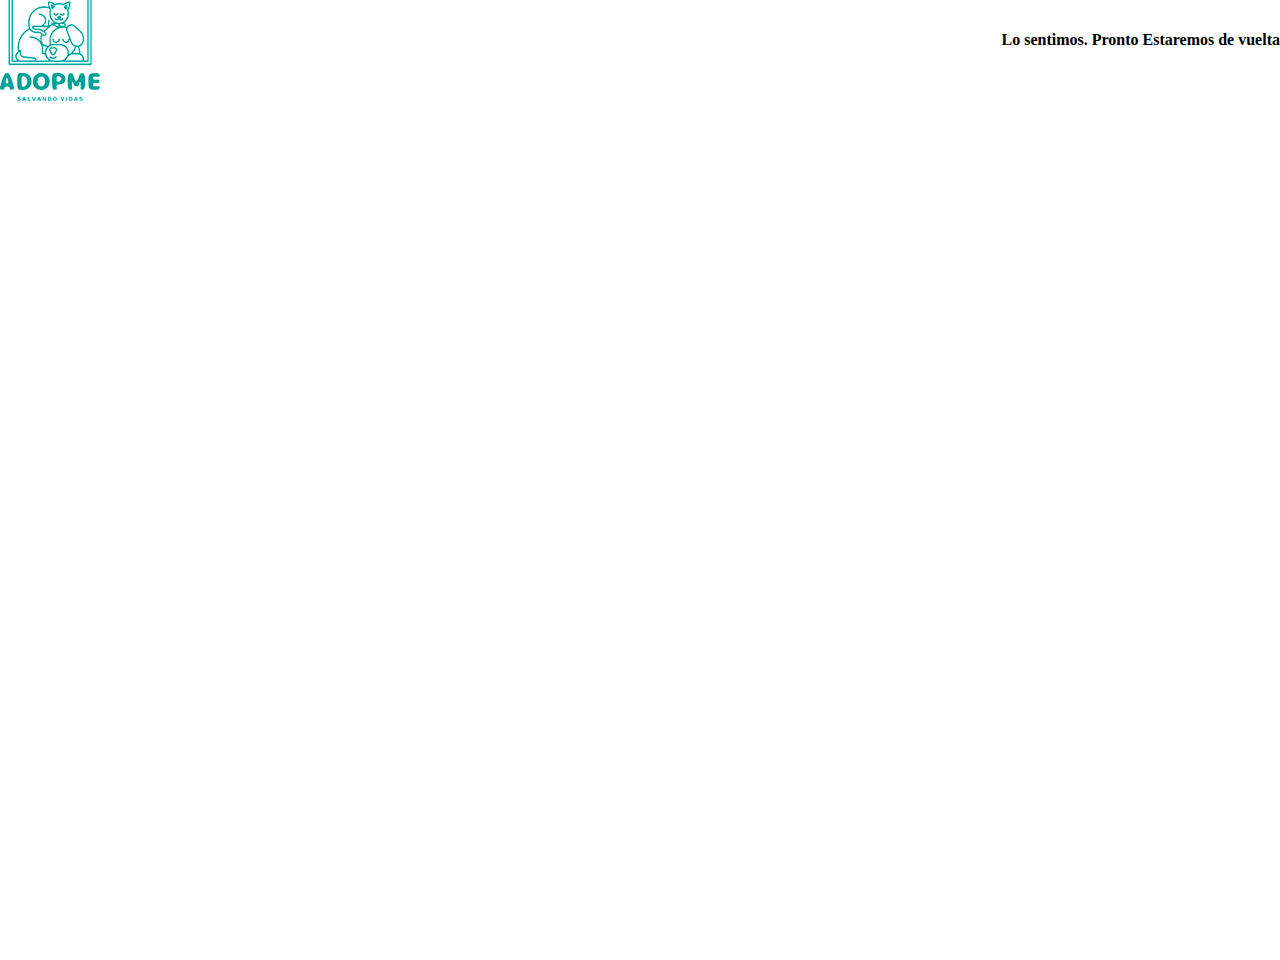
==== docs/pets.html @ 29772c21 "Update pets.html" ====
<!DOCTYPE html>
<html lang="es">

<head>
    <meta charset="utf-8" />
    <meta name="viewport" content="width=device-width, initial-scale=1" />
    <title>Mascotas</title>
    <link rel="shortcut icon" href="icon.ico" type="image/x-icon">
    <link href="https://cdn.jsdelivr.net/npm/bootstrap@5.3.2/dist/css/bootstrap.min.css" rel="stylesheet"
        integrity="sha384-T3c6CoIi6uLrA9TneNEoa7RxnatzjcDSCmG1MXxSR1GAsXEV/Dwwykc2MPK8M2HN" crossorigin="anonymous" />
    <link rel="stylesheet" href="https://cdn.jsdelivr.net/npm/bootstrap-icons@1.11.1/font/bootstrap-icons.css">
    <link rel="stylesheet" href="style.css">
</head>

<body>
<nav class="nav">
    <a href="index.html">
        <div class="logo">
            <img src="logo.png" alt="Logo">
        </div>
    </a>
    <h4 class="title">Lo sentimos. Pronto Estaremos de vuelta</h4>
    <!-- <div class="menu">
        <ul class="main-menu">
            <li><a class="btn-main" href="sign_in.html">Iniciar Sesion</a> </li>
            <li><a class="btn-sec" href="sign_up.html">Registrarse</a> </li>
        </ul>
    </div> -->
</nav>


<section class="sec-home">
    <section class="img-back-co">
    </section>
</section>


    
    <script src="https://cdn.jsdelivr.net/npm/bootstrap@5.3.2/dist/js/bootstrap.bundle.min.js"
        integrity="sha384-C6RzsynM9kWDrMNeT87bh95OGNyZPhcTNXj1NW7RuBCsyN/o0jlpcV8Qyq46cDfL"
        crossorigin="anonymous"></script>

        

</body>

</html>
---- docs/style.css ----
.btn-main, .btn-main-s {
  padding: 0.5rem 1rem;
  border-radius: 0.25rem;
  background-color: #00A29B;
  color: white;
  border: none;
  border: solid 1px #00A29B;
}
.btn-main:hover, .btn-main-s:hover {
  background-color: white;
  color: #00A29B;
}
.btn-main-s {
  font-size: 0.75rem;
  padding: 0.1rem 1rem;
}

.btn-sec, .btn-sec-s {
  padding: 0.5rem 1rem;
  border-radius: 0.25rem;
  color: black;
  background-color: transparent;
  border: none;
}
.btn-sec:hover, .btn-sec-s:hover {
  color: #888;
}
.btn-sec-s {
  font-size: 0.75rem;
  padding: 0.1rem 1rem;
}

.main-menu li {
  list-style: none;
  display: inline;
}
.main-menu li a {
  text-decoration: none;
}

.icon-sm i {
  font-size: 0.75rem;
  padding: 0.25rem;
  border-radius: 50%;
  color: #00A29B;
  -webkit-box-shadow: 0 0 10px rgba(0, 0, 0, 0.2588235294);
          box-shadow: 0 0 10px rgba(0, 0, 0, 0.2588235294);
}

.feature {
  display: -webkit-box;
  display: -ms-flexbox;
  display: flex;
  -webkit-box-orient: vertical;
  -webkit-box-direction: normal;
      -ms-flex-direction: column;
          flex-direction: column;
}
.feature .icon {
  color: #00A29B;
  font-size: 2rem;
}
.feature .description .title {
  float: left;
  width: 100%;
  height: 0px;
  padding-top: 10rem;
  font-size: 1rem;
  color: #00A29B;
}

.login {
  color: #00A29B;
  display: -webkit-box;
  display: -ms-flexbox;
  display: flex;
  -webkit-box-pack: center;
      -ms-flex-pack: center;
          justify-content: center;
  margin-bottom: 5rem;
  padding-top: 5rem;
}

.registrer {
  color: #00A29B;
  display: -webkit-box;
  display: -ms-flexbox;
  display: flex;
  -webkit-box-pack: center;
      -ms-flex-pack: center;
          justify-content: center;
  margin-bottom: 5rem;
  padding-top: 5rem;
}

body {
  padding: 0;
  margin: 0;
}

.nav {
  display: -webkit-box;
  display: -ms-flexbox;
  display: flex;
  -webkit-box-align: center;
      -ms-flex-align: center;
          align-items: center;
  -webkit-box-pack: justify;
      -ms-flex-pack: justify;
          justify-content: space-between;
  width: 100%;
  height: 5rem;
  border-bottom: none;
}

logo img {
  width: 100px;
  height: 100px;
  float: left;
}

.login-page {
  display: -webkit-box;
  display: -ms-flexbox;
  display: flex;
  -webkit-box-align: center;
      -ms-flex-align: center;
          align-items: center;
  -webkit-box-pack: center;
      -ms-flex-pack: center;
          justify-content: center;
  width: 100%;
  height: 15rem;
}

.img-back {
  display: -webkit-box;
  display: -ms-flexbox;
  display: flex;
  overflow: hidden;
  width: auto;
  height: 90vh;
  opacity: 0.5;
  background-position: center;
  background-attachment: fixed;
  background-size: cover;
  background-image: url(https://raw.githubusercontent.com/felipegustinr/Adopme/main/docs/background.png);
}

.img-back-co {
  display: -webkit-box;
  display: -ms-flexbox;
  display: flex;
  overflow: hidden;
  padding-top: 55rem;
  width: auto;
  background-repeat: no-repeat;
  background-position: center;
  background-image: url(https://raw.githubusercontent.com/felipegustinr/Adopme/main/docs/Construction_page.png);
}
/*# sourceMappingURL=style.css.map */
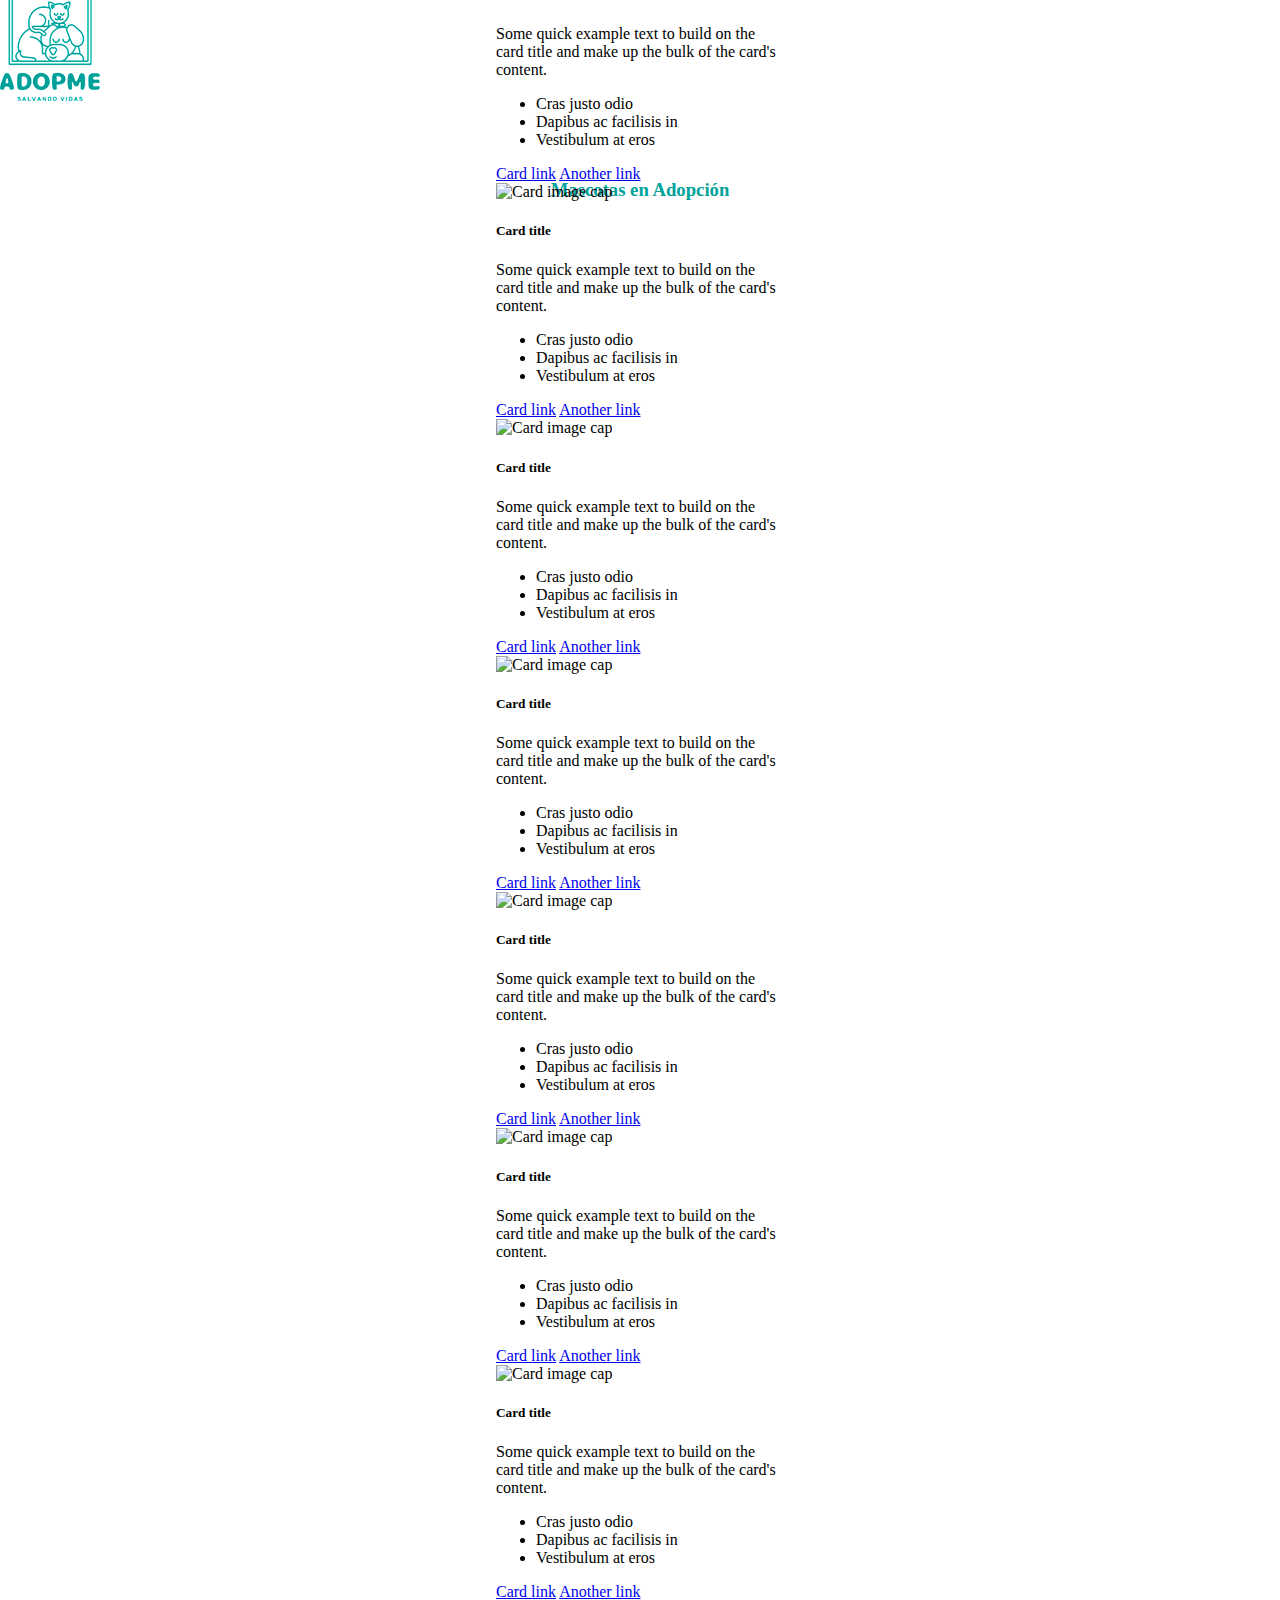
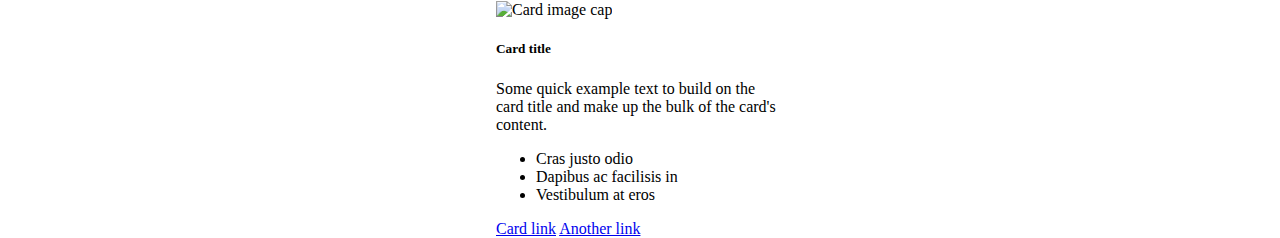
==== commit 16183c10: "Update pets.html" ====
--- a/docs/pets.html
+++ b/docs/pets.html
@@ -13,35 +13,273 @@
 </head>
 
 <body>
-<nav class="nav">
-    <a href="index.html">
-        <div class="logo">
-            <img src="logo.png" alt="Logo">
-        </div>
-    </a>
-    <h4 class="title">Lo sentimos. Pronto Estaremos de vuelta</h4>
-    <!-- <div class="menu">
-        <ul class="main-menu">
-            <li><a class="btn-main" href="sign_in.html">Iniciar Sesion</a> </li>
-            <li><a class="btn-sec" href="sign_up.html">Registrarse</a> </li>
-        </ul>
-    </div> -->
-</nav>
-
-
-<section class="sec-home">
-    <section class="img-back-co">
+    <nav class="nav">
+        <a href="index.html">
+            <div class="logo">
+                <img src="logo.png" alt="Logo">
+            </div>
+        </a>
+    </nav>
+
+    </nav>
+    </nav>
+    <section class="login">
+        <h3>Mascotas en Adopción</h3>
     </section>
-</section>
-
-
-    
+    <section class="login-page">
+        <section class="pets">
+            <div class="container">
+                <div class="row">
+                    <div class="col-sm">
+                        <div class="card" style="width: 18rem;">
+                            <img class="card-img-top" src="https://upload.wikimedia.org/wikipedia/commons/8/8c/Poligraf_Poligrafovich.JPG" alt="Card image cap">
+                            <div class="card-body">
+                                <h5 class="card-title">Card title</h5>
+                                <p class="card-text">Some quick example text to build on the card title and make up the
+                                    bulk of the card's content.</p>
+                            </div>
+                            <ul class="list-group list-group-flush">
+                                <li class="list-group-item">Cras justo odio</li>
+                                <li class="list-group-item">Dapibus ac facilisis in</li>
+                                <li class="list-group-item">Vestibulum at eros</li>
+                            </ul>
+                            <div class="card-body">
+                                <a href="#" class="card-link">Card link</a>
+                                <a href="#" class="card-link">Another link</a>
+                            </div>
+                        </div>
+                    </div>
+                    <div class="col-sm">
+                        <div class="card" style="width: 18rem;">
+                            <img class="card-img-top" src="https://hips.hearstapps.com/hmg-prod/images/gettyimages-695480884-64f8446a4e85d.jpg" alt="Card image cap">
+                            <div class="card-body">
+                                <h5 class="card-title">Card title</h5>
+                                <p class="card-text">Some quick example text to build on the card title and make up the
+                                    bulk of the card's content.</p>
+                            </div>
+                            <ul class="list-group list-group-flush">
+                                <li class="list-group-item">Cras justo odio</li>
+                                <li class="list-group-item">Dapibus ac facilisis in</li>
+                                <li class="list-group-item">Vestibulum at eros</li>
+                            </ul>
+                            <div class="card-body">
+                                <a href="#" class="card-link">Card link</a>
+                                <a href="#" class="card-link">Another link</a>
+                            </div>
+                        </div>
+                    </div>
+                    <div class="col-sm">
+                        <div class="card" style="width: 18rem;">
+                            <img class="card-img-top" src="https://hips.hearstapps.com/hmg-prod/images/gettyimages-695480884-64f8446a4e85d.jpg" alt="Card image cap">
+                            <div class="card-body">
+                                <h5 class="card-title">Card title</h5>
+                                <p class="card-text">Some quick example text to build on the card title and make up the
+                                    bulk of the card's content.</p>
+                            </div>
+                            <ul class="list-group list-group-flush">
+                                <li class="list-group-item">Cras justo odio</li>
+                                <li class="list-group-item">Dapibus ac facilisis in</li>
+                                <li class="list-group-item">Vestibulum at eros</li>
+                            </ul>
+                            <div class="card-body">
+                                <a href="#" class="card-link">Card link</a>
+                                <a href="#" class="card-link">Another link</a>
+                            </div>
+                        </div>
+                    </div>
+                </div>
+            </div>
+            <div class="container">
+                <div class="row">
+                    <div class="col-sm">
+                        <div class="card" style="width: 18rem;">
+                            <img class="card-img-top" src="https://hips.hearstapps.com/hmg-prod/images/gettyimages-695480884-64f8446a4e85d.jpg" alt="Card image cap">
+                            <div class="card-body">
+                                <h5 class="card-title">Card title</h5>
+                                <p class="card-text">Some quick example text to build on the card title and make up the
+                                    bulk of the card's content.</p>
+                            </div>
+                            <ul class="list-group list-group-flush">
+                                <li class="list-group-item">Cras justo odio</li>
+                                <li class="list-group-item">Dapibus ac facilisis in</li>
+                                <li class="list-group-item">Vestibulum at eros</li>
+                            </ul>
+                            <div class="card-body">
+                                <a href="#" class="card-link">Card link</a>
+                                <a href="#" class="card-link">Another link</a>
+                            </div>
+                        </div>
+                    </div>
+                    <div class="col-sm">
+                        <div class="card" style="width: 18rem;">
+                            <img class="card-img-top" src="https://hips.hearstapps.com/hmg-prod/images/gettyimages-695480884-64f8446a4e85d.jpg" alt="Card image cap">
+                            <div class="card-body">
+                                <h5 class="card-title">Card title</h5>
+                                <p class="card-text">Some quick example text to build on the card title and make up the
+                                    bulk of the card's content.</p>
+                            </div>
+                            <ul class="list-group list-group-flush">
+                                <li class="list-group-item">Cras justo odio</li>
+                                <li class="list-group-item">Dapibus ac facilisis in</li>
+                                <li class="list-group-item">Vestibulum at eros</li>
+                            </ul>
+                            <div class="card-body">
+                                <a href="#" class="card-link">Card link</a>
+                                <a href="#" class="card-link">Another link</a>
+                            </div>
+                        </div>
+                    </div>
+                    <div class="col-sm">
+                        <div class="card" style="width: 18rem;">
+                            <img class="card-img-top" src="https://hips.hearstapps.com/hmg-prod/images/gettyimages-695480884-64f8446a4e85d.jpg" alt="Card image cap">
+                            <div class="card-body">
+                                <h5 class="card-title">Card title</h5>
+                                <p class="card-text">Some quick example text to build on the card title and make up the
+                                    bulk of the card's content.</p>
+                            </div>
+                            <ul class="list-group list-group-flush">
+                                <li class="list-group-item">Cras justo odio</li>
+                                <li class="list-group-item">Dapibus ac facilisis in</li>
+                                <li class="list-group-item">Vestibulum at eros</li>
+                            </ul>
+                            <div class="card-body">
+                                <a href="#" class="card-link">Card link</a>
+                                <a href="#" class="card-link">Another link</a>
+                            </div>
+                        </div>
+                    </div>
+                </div>
+            </div>
+            <div class="container">
+                <div class="row">
+                    <div class="col-sm">
+                        <div class="card" style="width: 18rem;">
+                            <img class="card-img-top" src="https://hips.hearstapps.com/hmg-prod/images/gettyimages-695480884-64f8446a4e85d.jpg" alt="Card image cap">
+                            <div class="card-body">
+                                <h5 class="card-title">Card title</h5>
+                                <p class="card-text">Some quick example text to build on the card title and make up the
+                                    bulk of the card's content.</p>
+                            </div>
+                            <ul class="list-group list-group-flush">
+                                <li class="list-group-item">Cras justo odio</li>
+                                <li class="list-group-item">Dapibus ac facilisis in</li>
+                                <li class="list-group-item">Vestibulum at eros</li>
+                            </ul>
+                            <div class="card-body">
+                                <a href="#" class="card-link">Card link</a>
+                                <a href="#" class="card-link">Another link</a>
+                            </div>
+                        </div>
+                    </div>
+                    <div class="col-sm">
+                        <div class="card" style="width: 18rem;">
+                            <img class="card-img-top" src="https://hips.hearstapps.com/hmg-prod/images/gettyimages-695480884-64f8446a4e85d.jpg" alt="Card image cap">
+                            <div class="card-body">
+                                <h5 class="card-title">Card title</h5>
+                                <p class="card-text">Some quick example text to build on the card title and make up the
+                                    bulk of the card's content.</p>
+                            </div>
+                            <ul class="list-group list-group-flush">
+                                <li class="list-group-item">Cras justo odio</li>
+                                <li class="list-group-item">Dapibus ac facilisis in</li>
+                                <li class="list-group-item">Vestibulum at eros</li>
+                            </ul>
+                            <div class="card-body">
+                                <a href="#" class="card-link">Card link</a>
+                                <a href="#" class="card-link">Another link</a>
+                            </div>
+                        </div>
+                    </div>
+                    <div class="col-sm">
+                        <div class="card" style="width: 18rem;">
+                            <img class="card-img-top" src="https://hips.hearstapps.com/hmg-prod/images/gettyimages-695480884-64f8446a4e85d.jpg" alt="Card image cap">
+                            <div class="card-body">
+                                <h5 class="card-title">Card title</h5>
+                                <p class="card-text">Some quick example text to build on the card title and make up the
+                                    bulk of the card's content.</p>
+                            </div>
+                            <ul class="list-group list-group-flush">
+                                <li class="list-group-item">Cras justo odio</li>
+                                <li class="list-group-item">Dapibus ac facilisis in</li>
+                                <li class="list-group-item">Vestibulum at eros</li>
+                            </ul>
+                            <div class="card-body">
+                                <a href="#" class="card-link">Card link</a>
+                                <a href="#" class="card-link">Another link</a>
+                            </div>
+                        </div>
+                    </div>
+                </div>
+            </div>
+            <div class="container">
+                <div class="row">
+                    <div class="col-sm">
+                        <div class="card" style="width: 18rem;">
+                            <img class="card-img-top" src="https://hips.hearstapps.com/hmg-prod/images/gettyimages-695480884-64f8446a4e85d.jpg" alt="Card image cap">
+                            <div class="card-body">
+                                <h5 class="card-title">Card title</h5>
+                                <p class="card-text">Some quick example text to build on the card title and make up the
+                                    bulk of the card's content.</p>
+                            </div>
+                            <ul class="list-group list-group-flush">
+                                <li class="list-group-item">Cras justo odio</li>
+                                <li class="list-group-item">Dapibus ac facilisis in</li>
+                                <li class="list-group-item">Vestibulum at eros</li>
+                            </ul>
+                            <div class="card-body">
+                                <a href="#" class="card-link">Card link</a>
+                                <a href="#" class="card-link">Another link</a>
+                            </div>
+                        </div>
+                    </div>
+                    <div class="col-sm">
+                        <div class="card" style="width: 18rem;">
+                            <img class="card-img-top" src="https://hips.hearstapps.com/hmg-prod/images/gettyimages-695480884-64f8446a4e85d.jpg" alt="Card image cap">
+                            <div class="card-body">
+                                <h5 class="card-title">Card title</h5>
+                                <p class="card-text">Some quick example text to build on the card title and make up the
+                                    bulk of the card's content.</p>
+                            </div>
+                            <ul class="list-group list-group-flush">
+                                <li class="list-group-item">Cras justo odio</li>
+                                <li class="list-group-item">Dapibus ac facilisis in</li>
+                                <li class="list-group-item">Vestibulum at eros</li>
+                            </ul>
+                            <div class="card-body">
+                                <a href="#" class="card-link">Card link</a>
+                                <a href="#" class="card-link">Another link</a>
+                            </div>
+                        </div>
+                    </div>
+                    <div class="col-sm">
+                        <div class="card" style="width: 18rem;">
+                            <img class="card-img-top" src="https://hips.hearstapps.com/hmg-prod/images/gettyimages-695480884-64f8446a4e85d.jpg" alt="Card image cap">
+                            <div class="card-body">
+                                <h5 class="card-title">Card title</h5>
+                                <p class="card-text">Some quick example text to build on the card title and make up the
+                                    bulk of the card's content.</p>
+                            </div>
+                            <ul class="list-group list-group-flush">
+                                <li class="list-group-item">Cras justo odio</li>
+                                <li class="list-group-item">Dapibus ac facilisis in</li>
+                                <li class="list-group-item">Vestibulum at eros</li>
+                            </ul>
+                            <div class="card-body">
+                                <a href="#" class="card-link">Card link</a>
+                                <a href="#" class="card-link">Another link</a>
+                            </div>
+                        </div>
+                    </div>
+                </div>
+            </div>
+        </section>
+
+    </section>
+
     <script src="https://cdn.jsdelivr.net/npm/bootstrap@5.3.2/dist/js/bootstrap.bundle.min.js"
         integrity="sha384-C6RzsynM9kWDrMNeT87bh95OGNyZPhcTNXj1NW7RuBCsyN/o0jlpcV8Qyq46cDfL"
         crossorigin="anonymous"></script>
 
-        
-
 </body>
 
 </html>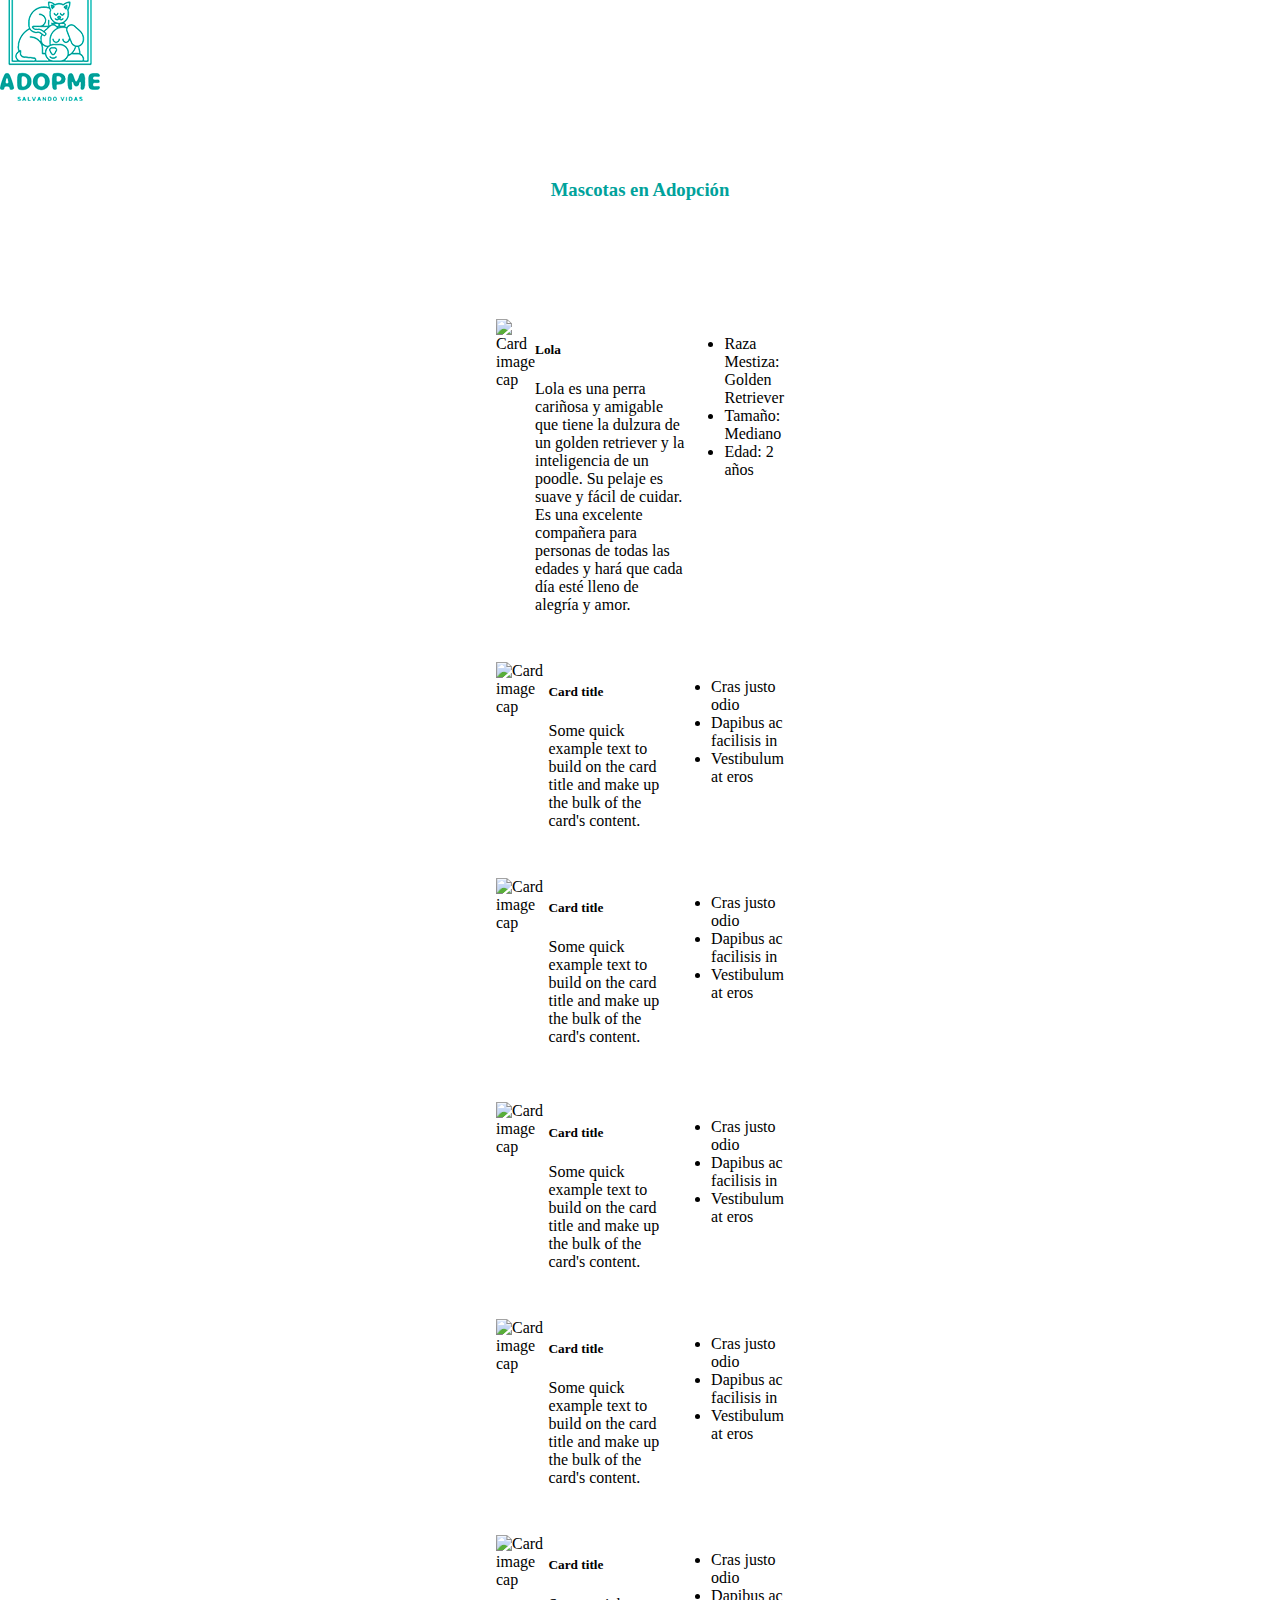
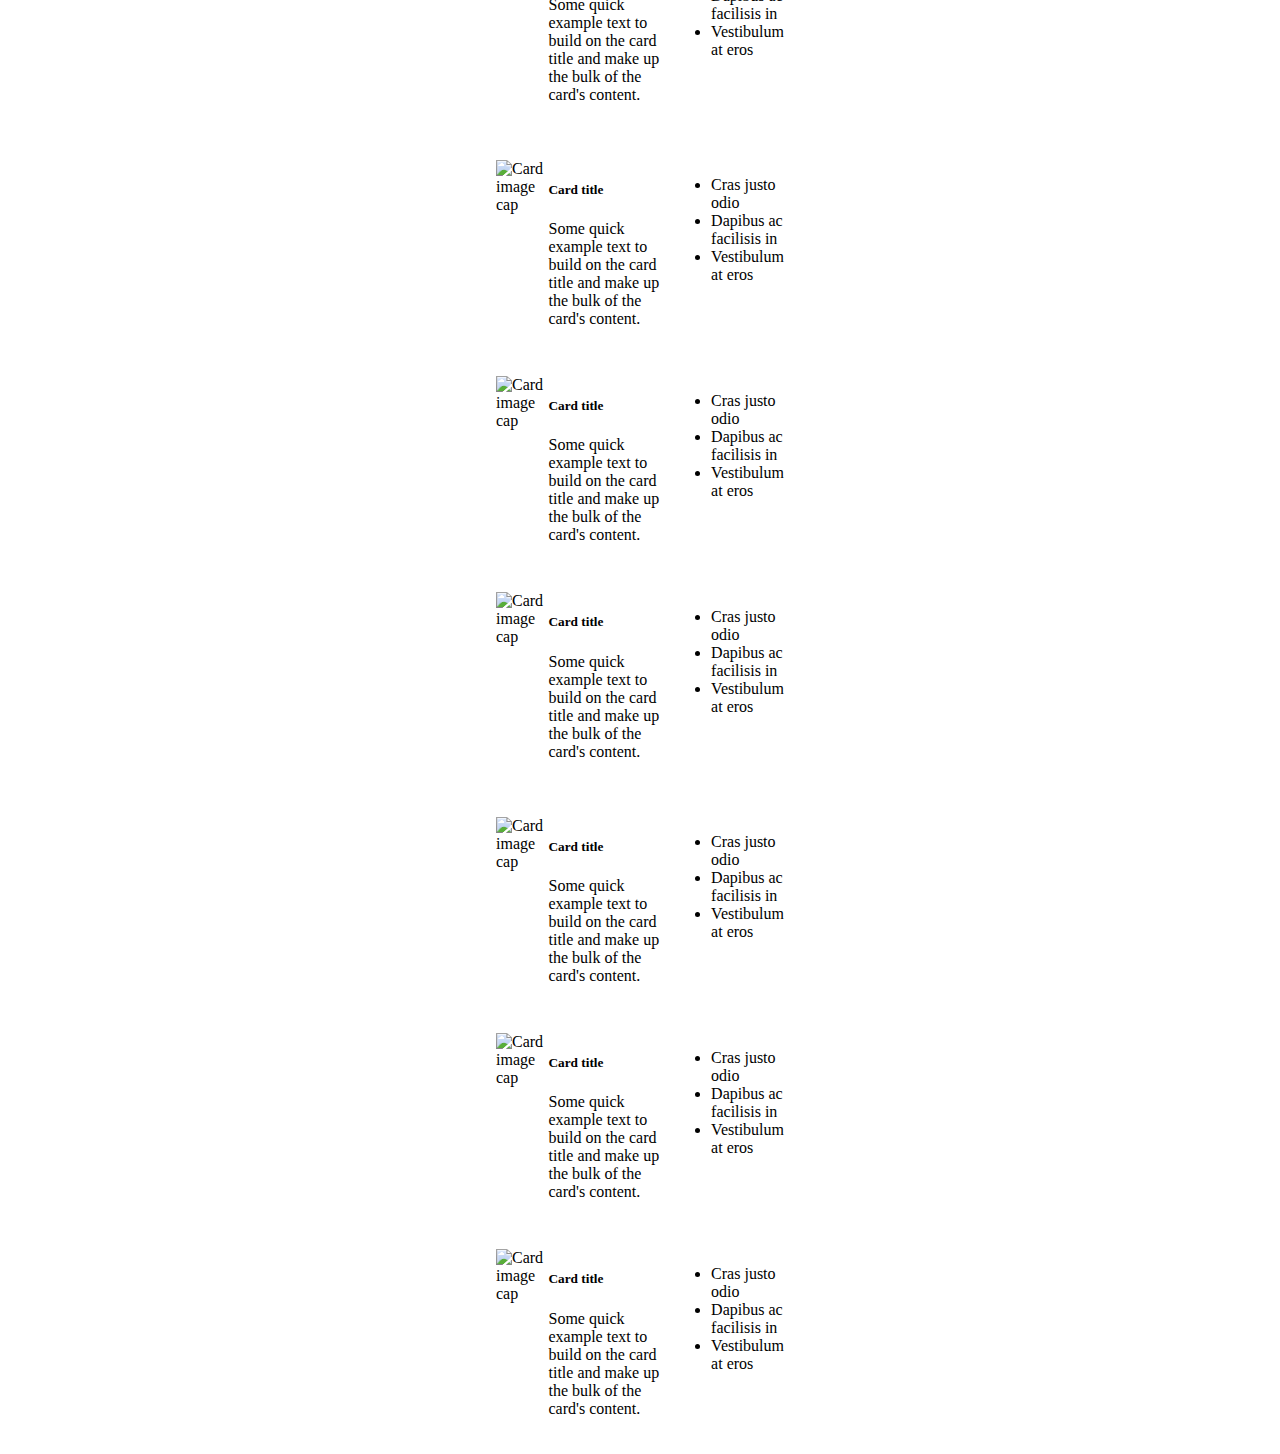
==== commit 4e5eed61: "Update pets.html" ====
--- a/docs/pets.html
+++ b/docs/pets.html
@@ -34,240 +34,191 @@
                         <div class="card" style="width: 18rem;">
                             <img class="card-img-top" src="https://upload.wikimedia.org/wikipedia/commons/8/8c/Poligraf_Poligrafovich.JPG" alt="Card image cap">
                             <div class="card-body">
-                                <h5 class="card-title">Card title</h5>
-                                <p class="card-text">Some quick example text to build on the card title and make up the
-                                    bulk of the card's content.</p>
-                            </div>
-                            <ul class="list-group list-group-flush">
-                                <li class="list-group-item">Cras justo odio</li>
-                                <li class="list-group-item">Dapibus ac facilisis in</li>
-                                <li class="list-group-item">Vestibulum at eros</li>
-                            </ul>
-                            <div class="card-body">
-                                <a href="#" class="card-link">Card link</a>
-                                <a href="#" class="card-link">Another link</a>
-                            </div>
-                        </div>
-                    </div>
-                    <div class="col-sm">
-                        <div class="card" style="width: 18rem;">
-                            <img class="card-img-top" src="https://hips.hearstapps.com/hmg-prod/images/gettyimages-695480884-64f8446a4e85d.jpg" alt="Card image cap">
-                            <div class="card-body">
-                                <h5 class="card-title">Card title</h5>
-                                <p class="card-text">Some quick example text to build on the card title and make up the
-                                    bulk of the card's content.</p>
-                            </div>
-                            <ul class="list-group list-group-flush">
-                                <li class="list-group-item">Cras justo odio</li>
-                                <li class="list-group-item">Dapibus ac facilisis in</li>
-                                <li class="list-group-item">Vestibulum at eros</li>
-                            </ul>
-                            <div class="card-body">
-                                <a href="#" class="card-link">Card link</a>
-                                <a href="#" class="card-link">Another link</a>
-                            </div>
-                        </div>
-                    </div>
-                    <div class="col-sm">
-                        <div class="card" style="width: 18rem;">
-                            <img class="card-img-top" src="https://hips.hearstapps.com/hmg-prod/images/gettyimages-695480884-64f8446a4e85d.jpg" alt="Card image cap">
-                            <div class="card-body">
-                                <h5 class="card-title">Card title</h5>
-                                <p class="card-text">Some quick example text to build on the card title and make up the
-                                    bulk of the card's content.</p>
-                            </div>
-                            <ul class="list-group list-group-flush">
-                                <li class="list-group-item">Cras justo odio</li>
-                                <li class="list-group-item">Dapibus ac facilisis in</li>
-                                <li class="list-group-item">Vestibulum at eros</li>
-                            </ul>
-                            <div class="card-body">
-                                <a href="#" class="card-link">Card link</a>
-                                <a href="#" class="card-link">Another link</a>
-                            </div>
-                        </div>
-                    </div>
-                </div>
-            </div>
-            <div class="container">
-                <div class="row">
-                    <div class="col-sm">
-                        <div class="card" style="width: 18rem;">
-                            <img class="card-img-top" src="https://hips.hearstapps.com/hmg-prod/images/gettyimages-695480884-64f8446a4e85d.jpg" alt="Card image cap">
-                            <div class="card-body">
-                                <h5 class="card-title">Card title</h5>
-                                <p class="card-text">Some quick example text to build on the card title and make up the
-                                    bulk of the card's content.</p>
-                            </div>
-                            <ul class="list-group list-group-flush">
-                                <li class="list-group-item">Cras justo odio</li>
-                                <li class="list-group-item">Dapibus ac facilisis in</li>
-                                <li class="list-group-item">Vestibulum at eros</li>
-                            </ul>
-                            <div class="card-body">
-                                <a href="#" class="card-link">Card link</a>
-                                <a href="#" class="card-link">Another link</a>
-                            </div>
-                        </div>
-                    </div>
-                    <div class="col-sm">
-                        <div class="card" style="width: 18rem;">
-                            <img class="card-img-top" src="https://hips.hearstapps.com/hmg-prod/images/gettyimages-695480884-64f8446a4e85d.jpg" alt="Card image cap">
-                            <div class="card-body">
-                                <h5 class="card-title">Card title</h5>
-                                <p class="card-text">Some quick example text to build on the card title and make up the
-                                    bulk of the card's content.</p>
-                            </div>
-                            <ul class="list-group list-group-flush">
-                                <li class="list-group-item">Cras justo odio</li>
-                                <li class="list-group-item">Dapibus ac facilisis in</li>
-                                <li class="list-group-item">Vestibulum at eros</li>
-                            </ul>
-                            <div class="card-body">
-                                <a href="#" class="card-link">Card link</a>
-                                <a href="#" class="card-link">Another link</a>
-                            </div>
-                        </div>
-                    </div>
-                    <div class="col-sm">
-                        <div class="card" style="width: 18rem;">
-                            <img class="card-img-top" src="https://hips.hearstapps.com/hmg-prod/images/gettyimages-695480884-64f8446a4e85d.jpg" alt="Card image cap">
-                            <div class="card-body">
-                                <h5 class="card-title">Card title</h5>
-                                <p class="card-text">Some quick example text to build on the card title and make up the
-                                    bulk of the card's content.</p>
-                            </div>
-                            <ul class="list-group list-group-flush">
-                                <li class="list-group-item">Cras justo odio</li>
-                                <li class="list-group-item">Dapibus ac facilisis in</li>
-                                <li class="list-group-item">Vestibulum at eros</li>
-                            </ul>
-                            <div class="card-body">
-                                <a href="#" class="card-link">Card link</a>
-                                <a href="#" class="card-link">Another link</a>
-                            </div>
-                        </div>
-                    </div>
-                </div>
-            </div>
-            <div class="container">
-                <div class="row">
-                    <div class="col-sm">
-                        <div class="card" style="width: 18rem;">
-                            <img class="card-img-top" src="https://hips.hearstapps.com/hmg-prod/images/gettyimages-695480884-64f8446a4e85d.jpg" alt="Card image cap">
-                            <div class="card-body">
-                                <h5 class="card-title">Card title</h5>
-                                <p class="card-text">Some quick example text to build on the card title and make up the
-                                    bulk of the card's content.</p>
-                            </div>
-                            <ul class="list-group list-group-flush">
-                                <li class="list-group-item">Cras justo odio</li>
-                                <li class="list-group-item">Dapibus ac facilisis in</li>
-                                <li class="list-group-item">Vestibulum at eros</li>
-                            </ul>
-                            <div class="card-body">
-                                <a href="#" class="card-link">Card link</a>
-                                <a href="#" class="card-link">Another link</a>
-                            </div>
-                        </div>
-                    </div>
-                    <div class="col-sm">
-                        <div class="card" style="width: 18rem;">
-                            <img class="card-img-top" src="https://hips.hearstapps.com/hmg-prod/images/gettyimages-695480884-64f8446a4e85d.jpg" alt="Card image cap">
-                            <div class="card-body">
-                                <h5 class="card-title">Card title</h5>
-                                <p class="card-text">Some quick example text to build on the card title and make up the
-                                    bulk of the card's content.</p>
-                            </div>
-                            <ul class="list-group list-group-flush">
-                                <li class="list-group-item">Cras justo odio</li>
-                                <li class="list-group-item">Dapibus ac facilisis in</li>
-                                <li class="list-group-item">Vestibulum at eros</li>
-                            </ul>
-                            <div class="card-body">
-                                <a href="#" class="card-link">Card link</a>
-                                <a href="#" class="card-link">Another link</a>
-                            </div>
-                        </div>
-                    </div>
-                    <div class="col-sm">
-                        <div class="card" style="width: 18rem;">
-                            <img class="card-img-top" src="https://hips.hearstapps.com/hmg-prod/images/gettyimages-695480884-64f8446a4e85d.jpg" alt="Card image cap">
-                            <div class="card-body">
-                                <h5 class="card-title">Card title</h5>
-                                <p class="card-text">Some quick example text to build on the card title and make up the
-                                    bulk of the card's content.</p>
-                            </div>
-                            <ul class="list-group list-group-flush">
-                                <li class="list-group-item">Cras justo odio</li>
-                                <li class="list-group-item">Dapibus ac facilisis in</li>
-                                <li class="list-group-item">Vestibulum at eros</li>
-                            </ul>
-                            <div class="card-body">
-                                <a href="#" class="card-link">Card link</a>
-                                <a href="#" class="card-link">Another link</a>
-                            </div>
-                        </div>
-                    </div>
-                </div>
-            </div>
-            <div class="container">
-                <div class="row">
-                    <div class="col-sm">
-                        <div class="card" style="width: 18rem;">
-                            <img class="card-img-top" src="https://hips.hearstapps.com/hmg-prod/images/gettyimages-695480884-64f8446a4e85d.jpg" alt="Card image cap">
-                            <div class="card-body">
-                                <h5 class="card-title">Card title</h5>
-                                <p class="card-text">Some quick example text to build on the card title and make up the
-                                    bulk of the card's content.</p>
-                            </div>
-                            <ul class="list-group list-group-flush">
-                                <li class="list-group-item">Cras justo odio</li>
-                                <li class="list-group-item">Dapibus ac facilisis in</li>
-                                <li class="list-group-item">Vestibulum at eros</li>
-                            </ul>
-                            <div class="card-body">
-                                <a href="#" class="card-link">Card link</a>
-                                <a href="#" class="card-link">Another link</a>
-                            </div>
-                        </div>
-                    </div>
-                    <div class="col-sm">
-                        <div class="card" style="width: 18rem;">
-                            <img class="card-img-top" src="https://hips.hearstapps.com/hmg-prod/images/gettyimages-695480884-64f8446a4e85d.jpg" alt="Card image cap">
-                            <div class="card-body">
-                                <h5 class="card-title">Card title</h5>
-                                <p class="card-text">Some quick example text to build on the card title and make up the
-                                    bulk of the card's content.</p>
-                            </div>
-                            <ul class="list-group list-group-flush">
-                                <li class="list-group-item">Cras justo odio</li>
-                                <li class="list-group-item">Dapibus ac facilisis in</li>
-                                <li class="list-group-item">Vestibulum at eros</li>
-                            </ul>
-                            <div class="card-body">
-                                <a href="#" class="card-link">Card link</a>
-                                <a href="#" class="card-link">Another link</a>
-                            </div>
-                        </div>
-                    </div>
-                    <div class="col-sm">
-                        <div class="card" style="width: 18rem;">
-                            <img class="card-img-top" src="https://hips.hearstapps.com/hmg-prod/images/gettyimages-695480884-64f8446a4e85d.jpg" alt="Card image cap">
-                            <div class="card-body">
-                                <h5 class="card-title">Card title</h5>
-                                <p class="card-text">Some quick example text to build on the card title and make up the
-                                    bulk of the card's content.</p>
-                            </div>
-                            <ul class="list-group list-group-flush">
-                                <li class="list-group-item">Cras justo odio</li>
-                                <li class="list-group-item">Dapibus ac facilisis in</li>
-                                <li class="list-group-item">Vestibulum at eros</li>
-                            </ul>
-                            <div class="card-body">
-                                <a href="#" class="card-link">Card link</a>
-                                <a href="#" class="card-link">Another link</a>
-                            </div>
+                                <h5 class="card-title">Lola</h5>
+                                <p class="card-text"> Lola es una perra cariñosa y amigable que tiene la dulzura de un golden retriever y la inteligencia de un poodle. Su pelaje es suave y fácil de cuidar. Es una excelente compañera para personas de todas las edades y hará que cada día esté lleno de alegría y amor.</p>
+                            </div>
+                            <ul class="list-group list-group-flush">
+                                <li class="list-group-item"> Raza Mestiza: Golden Retriever</li>
+                                <li class="list-group-item">Tamaño: Mediano</li>
+                                <li class="list-group-item">Edad: 2 años</li>
+                            </ul>
+                        </div>
+                    </div>
+                    <div class="col-sm">
+                        <div class="card" style="width: 18rem;">
+                            <img class="card-img-top" src="https://hips.hearstapps.com/hmg-prod/images/gettyimages-695480884-64f8446a4e85d.jpg" alt="Card image cap">
+                            <div class="card-body">
+                                <h5 class="card-title">Card title</h5>
+                                <p class="card-text">Some quick example text to build on the card title and make up the
+                                    bulk of the card's content.</p>
+                            </div>
+                            <ul class="list-group list-group-flush">
+                                <li class="list-group-item">Cras justo odio</li>
+                                <li class="list-group-item">Dapibus ac facilisis in</li>
+                                <li class="list-group-item">Vestibulum at eros</li>
+                            </ul>
+                        </div>
+                    </div>
+                    <div class="col-sm">
+                        <div class="card" style="width: 18rem;">
+                            <img class="card-img-top" src="https://hips.hearstapps.com/hmg-prod/images/gettyimages-695480884-64f8446a4e85d.jpg" alt="Card image cap">
+                            <div class="card-body">
+                                <h5 class="card-title">Card title</h5>
+                                <p class="card-text">Some quick example text to build on the card title and make up the
+                                    bulk of the card's content.</p>
+                            </div>
+                            <ul class="list-group list-group-flush">
+                                <li class="list-group-item">Cras justo odio</li>
+                                <li class="list-group-item">Dapibus ac facilisis in</li>
+                                <li class="list-group-item">Vestibulum at eros</li>
+                            </ul>
+                        </div>
+                    </div>
+                </div>
+            </div>
+            <div class="container">
+                <div class="row">
+                    <div class="col-sm">
+                        <div class="card" style="width: 18rem;">
+                            <img class="card-img-top" src="https://hips.hearstapps.com/hmg-prod/images/gettyimages-695480884-64f8446a4e85d.jpg" alt="Card image cap">
+                            <div class="card-body">
+                                <h5 class="card-title">Card title</h5>
+                                <p class="card-text">Some quick example text to build on the card title and make up the
+                                    bulk of the card's content.</p>
+                            </div>
+                            <ul class="list-group list-group-flush">
+                                <li class="list-group-item">Cras justo odio</li>
+                                <li class="list-group-item">Dapibus ac facilisis in</li>
+                                <li class="list-group-item">Vestibulum at eros</li>
+                            </ul>
+                        </div>
+                    </div>
+                    <div class="col-sm">
+                        <div class="card" style="width: 18rem;">
+                            <img class="card-img-top" src="https://hips.hearstapps.com/hmg-prod/images/gettyimages-695480884-64f8446a4e85d.jpg" alt="Card image cap">
+                            <div class="card-body">
+                                <h5 class="card-title">Card title</h5>
+                                <p class="card-text">Some quick example text to build on the card title and make up the
+                                    bulk of the card's content.</p>
+                            </div>
+                            <ul class="list-group list-group-flush">
+                                <li class="list-group-item">Cras justo odio</li>
+                                <li class="list-group-item">Dapibus ac facilisis in</li>
+                                <li class="list-group-item">Vestibulum at eros</li>
+                            </ul>
+                        </div>
+                    </div>
+                    <div class="col-sm">
+                        <div class="card" style="width: 18rem;">
+                            <img class="card-img-top" src="https://hips.hearstapps.com/hmg-prod/images/gettyimages-695480884-64f8446a4e85d.jpg" alt="Card image cap">
+                            <div class="card-body">
+                                <h5 class="card-title">Card title</h5>
+                                <p class="card-text">Some quick example text to build on the card title and make up the
+                                    bulk of the card's content.</p>
+                            </div>
+                            <ul class="list-group list-group-flush">
+                                <li class="list-group-item">Cras justo odio</li>
+                                <li class="list-group-item">Dapibus ac facilisis in</li>
+                                <li class="list-group-item">Vestibulum at eros</li>
+                            </ul>
+                        </div>
+                    </div>
+                </div>
+            </div>
+            <div class="container">
+                <div class="row">
+                    <div class="col-sm">
+                        <div class="card" style="width: 18rem;">
+                            <img class="card-img-top" src="https://hips.hearstapps.com/hmg-prod/images/gettyimages-695480884-64f8446a4e85d.jpg" alt="Card image cap">
+                            <div class="card-body">
+                                <h5 class="card-title">Card title</h5>
+                                <p class="card-text">Some quick example text to build on the card title and make up the
+                                    bulk of the card's content.</p>
+                            </div>
+                            <ul class="list-group list-group-flush">
+                                <li class="list-group-item">Cras justo odio</li>
+                                <li class="list-group-item">Dapibus ac facilisis in</li>
+                                <li class="list-group-item">Vestibulum at eros</li>
+                            </ul>
+                        </div>
+                    </div>
+                    <div class="col-sm">
+                        <div class="card" style="width: 18rem;">
+                            <img class="card-img-top" src="https://hips.hearstapps.com/hmg-prod/images/gettyimages-695480884-64f8446a4e85d.jpg" alt="Card image cap">
+                            <div class="card-body">
+                                <h5 class="card-title">Card title</h5>
+                                <p class="card-text">Some quick example text to build on the card title and make up the
+                                    bulk of the card's content.</p>
+                            </div>
+                            <ul class="list-group list-group-flush">
+                                <li class="list-group-item">Cras justo odio</li>
+                                <li class="list-group-item">Dapibus ac facilisis in</li>
+                                <li class="list-group-item">Vestibulum at eros</li>
+                            </ul>
+                        </div>
+                    </div>
+                    <div class="col-sm">
+                        <div class="card" style="width: 18rem;">
+                            <img class="card-img-top" src="https://hips.hearstapps.com/hmg-prod/images/gettyimages-695480884-64f8446a4e85d.jpg" alt="Card image cap">
+                            <div class="card-body">
+                                <h5 class="card-title">Card title</h5>
+                                <p class="card-text">Some quick example text to build on the card title and make up the
+                                    bulk of the card's content.</p>
+                            </div>
+                            <ul class="list-group list-group-flush">
+                                <li class="list-group-item">Cras justo odio</li>
+                                <li class="list-group-item">Dapibus ac facilisis in</li>
+                                <li class="list-group-item">Vestibulum at eros</li>
+                            </ul>
+                        </div>
+                    </div>
+                </div>
+            </div>
+            <div class="container">
+                <div class="row">
+                    <div class="col-sm">
+                        <div class="card" style="width: 18rem;">
+                            <img class="card-img-top" src="https://hips.hearstapps.com/hmg-prod/images/gettyimages-695480884-64f8446a4e85d.jpg" alt="Card image cap">
+                            <div class="card-body">
+                                <h5 class="card-title">Card title</h5>
+                                <p class="card-text">Some quick example text to build on the card title and make up the
+                                    bulk of the card's content.</p>
+                            </div>
+                            <ul class="list-group list-group-flush">
+                                <li class="list-group-item">Cras justo odio</li>
+                                <li class="list-group-item">Dapibus ac facilisis in</li>
+                                <li class="list-group-item">Vestibulum at eros</li>
+                            </ul>
+                        </div>
+                    </div>
+                    <div class="col-sm">
+                        <div class="card" style="width: 18rem;">
+                            <img class="card-img-top" src="https://hips.hearstapps.com/hmg-prod/images/gettyimages-695480884-64f8446a4e85d.jpg" alt="Card image cap">
+                            <div class="card-body">
+                                <h5 class="card-title">Card title</h5>
+                                <p class="card-text">Some quick example text to build on the card title and make up the
+                                    bulk of the card's content.</p>
+                            </div>
+                            <ul class="list-group list-group-flush">
+                                <li class="list-group-item">Cras justo odio</li>
+                                <li class="list-group-item">Dapibus ac facilisis in</li>
+                                <li class="list-group-item">Vestibulum at eros</li>
+                            </ul>
+                        </div>
+                    </div>
+                    <div class="col-sm">
+                        <div class="card" style="width: 18rem;">
+                            <img class="card-img-top" src="https://hips.hearstapps.com/hmg-prod/images/gettyimages-695480884-64f8446a4e85d.jpg" alt="Card image cap">
+                            <div class="card-body">
+                                <h5 class="card-title">Card title</h5>
+                                <p class="card-text">Some quick example text to build on the card title and make up the
+                                    bulk of the card's content.</p>
+                            </div>
+                            <ul class="list-group list-group-flush">
+                                <li class="list-group-item">Cras justo odio</li>
+                                <li class="list-group-item">Dapibus ac facilisis in</li>
+                                <li class="list-group-item">Vestibulum at eros</li>
+                            </ul>
                         </div>
                     </div>
                 </div>
--- a/docs/style.css
+++ b/docs/style.css
@@ -93,6 +93,29 @@
   padding-top: 5rem;
 }
 
+.pets {
+  display: -ms-grid;
+  display: grid;
+  -webkit-box-pack: center;
+      -ms-flex-pack: center;
+          justify-content: center;
+  padding: auto;
+  margin: auto;
+}
+.pets .card {
+  display: -webkit-box;
+  display: -ms-flexbox;
+  display: flex;
+  padding: 0.75rem;
+  margin: 0.5rem;
+  border-color: #00A29B;
+  border-radius: 2rem;
+}
+.pets .card .card-img-top {
+  width: 16rem;
+  height: auto;
+}
+
 body {
   padding: 0;
   margin: 0;
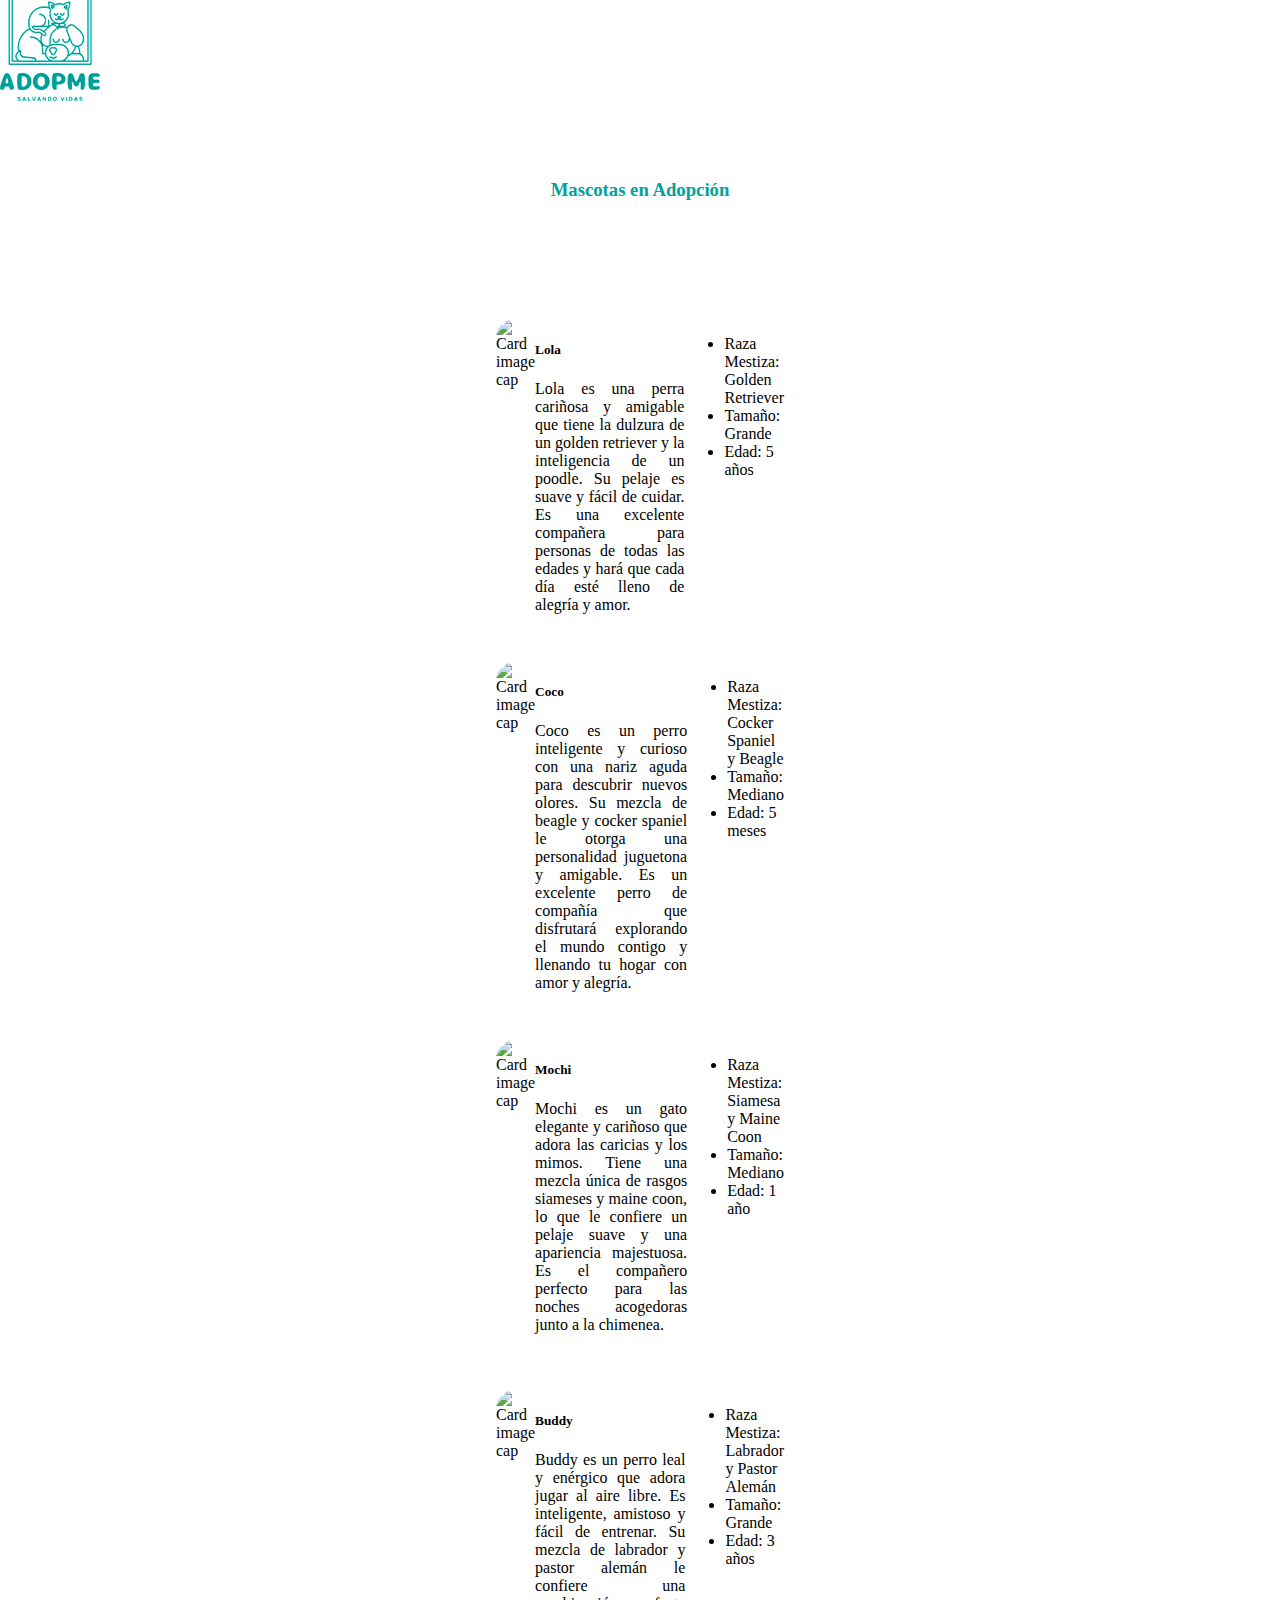
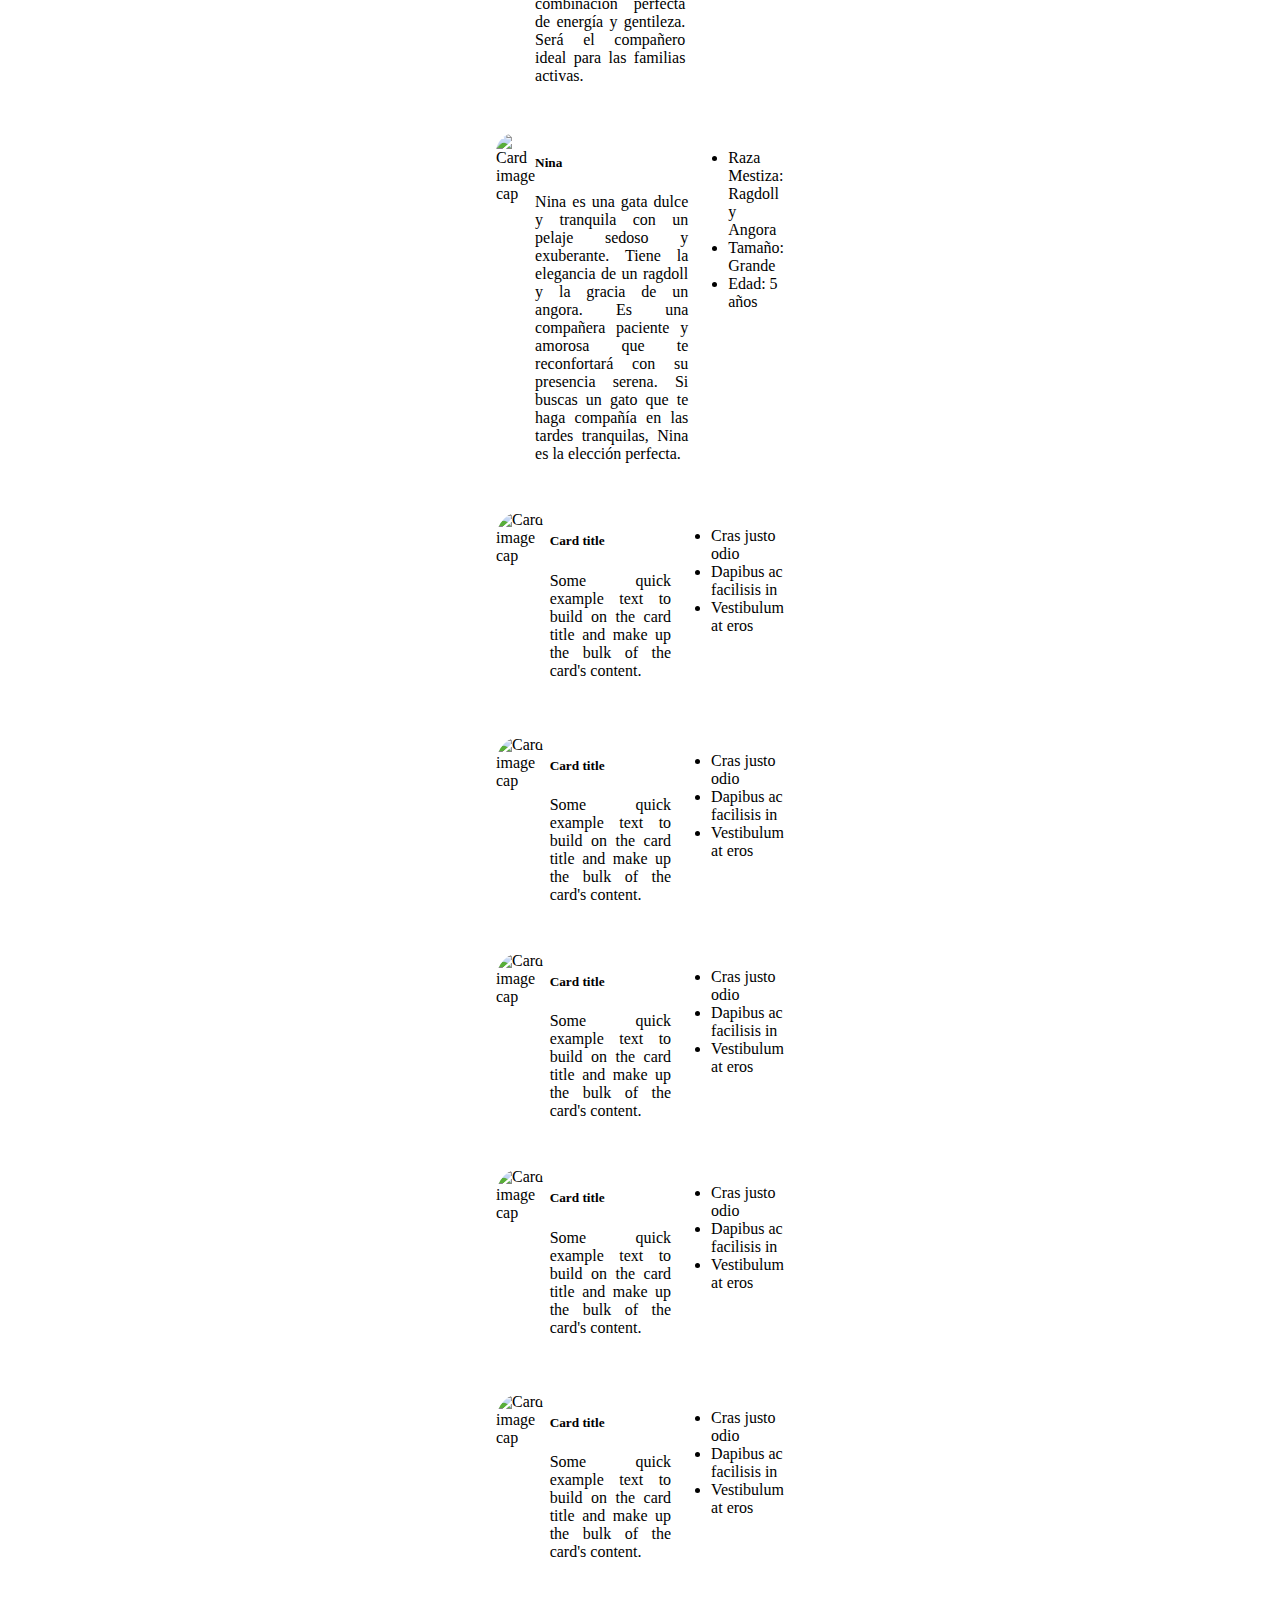
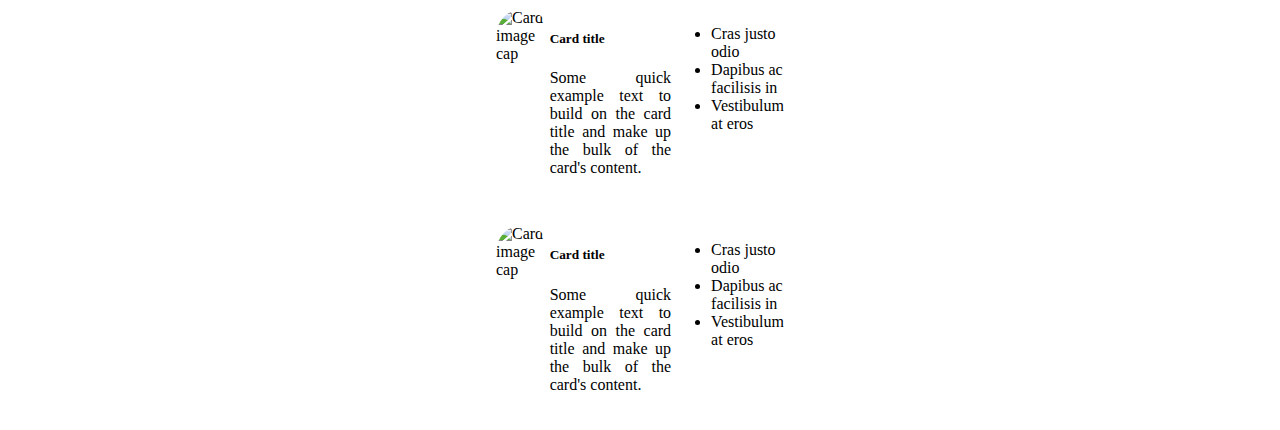
==== commit b4fed91c: "Update pets.html" ====
--- a/docs/pets.html
+++ b/docs/pets.html
@@ -32,183 +32,209 @@
                 <div class="row">
                     <div class="col-sm">
                         <div class="card" style="width: 18rem;">
-                            <img class="card-img-top" src="https://upload.wikimedia.org/wikipedia/commons/8/8c/Poligraf_Poligrafovich.JPG" alt="Card image cap">
+                            <img class="card-img-top"
+                                src="https://upload.wikimedia.org/wikipedia/commons/thumb/a/a7/Perro_%2811001556355%29.jpg/280px-Perro_%2811001556355%29.jpg"
+                                alt="Card image cap">
                             <div class="card-body">
                                 <h5 class="card-title">Lola</h5>
-                                <p class="card-text"> Lola es una perra cariñosa y amigable que tiene la dulzura de un golden retriever y la inteligencia de un poodle. Su pelaje es suave y fácil de cuidar. Es una excelente compañera para personas de todas las edades y hará que cada día esté lleno de alegría y amor.</p>
+                                <p class="card-text"> Lola es una perra cariñosa y amigable que tiene la dulzura de un
+                                    golden retriever y la inteligencia de un poodle. Su pelaje es suave y fácil de
+                                    cuidar. Es una excelente compañera para personas de todas las edades y hará que cada
+                                    día esté lleno de alegría y amor.</p>
                             </div>
                             <ul class="list-group list-group-flush">
                                 <li class="list-group-item"> Raza Mestiza: Golden Retriever</li>
+                                <li class="list-group-item">Tamaño: Grande</li>
+                                <li class="list-group-item">Edad: 5 años</li>
+                            </ul>
+                        </div>
+                    </div>
+                    <div class="col-sm">
+                        <div class="card" style="width: 18rem;">
+                            <img class="card-img-top"
+                                src="https://d2yoo3qu6vrk5d.cloudfront.net/images-resized/776fcfda-c28c-4f4e-87c0-9ac0dc0b0dad-horizontal-original.jpeg"
+                                alt="Card image cap">
+                            <div class="card-body">
+                                <h5 class="card-title">Coco</h5>
+                                <p class="card-text">Coco es un perro inteligente y curioso con una nariz aguda para
+                                    descubrir nuevos olores. Su mezcla de beagle y cocker spaniel le otorga una
+                                    personalidad juguetona y amigable. Es un excelente perro de compañía que disfrutará
+                                    explorando el mundo contigo y llenando tu hogar con amor y alegría.</p>
+                            </div>
+                            <ul class="list-group list-group-flush">
+                                <li class="list-group-item">Raza Mestiza: Cocker Spaniel y Beagle</li>
                                 <li class="list-group-item">Tamaño: Mediano</li>
-                                <li class="list-group-item">Edad: 2 años</li>
-                            </ul>
-                        </div>
-                    </div>
-                    <div class="col-sm">
-                        <div class="card" style="width: 18rem;">
-                            <img class="card-img-top" src="https://hips.hearstapps.com/hmg-prod/images/gettyimages-695480884-64f8446a4e85d.jpg" alt="Card image cap">
-                            <div class="card-body">
-                                <h5 class="card-title">Card title</h5>
-                                <p class="card-text">Some quick example text to build on the card title and make up the
-                                    bulk of the card's content.</p>
-                            </div>
-                            <ul class="list-group list-group-flush">
-                                <li class="list-group-item">Cras justo odio</li>
-                                <li class="list-group-item">Dapibus ac facilisis in</li>
-                                <li class="list-group-item">Vestibulum at eros</li>
-                            </ul>
-                        </div>
-                    </div>
-                    <div class="col-sm">
-                        <div class="card" style="width: 18rem;">
-                            <img class="card-img-top" src="https://hips.hearstapps.com/hmg-prod/images/gettyimages-695480884-64f8446a4e85d.jpg" alt="Card image cap">
-                            <div class="card-body">
-                                <h5 class="card-title">Card title</h5>
-                                <p class="card-text">Some quick example text to build on the card title and make up the
-                                    bulk of the card's content.</p>
-                            </div>
-                            <ul class="list-group list-group-flush">
-                                <li class="list-group-item">Cras justo odio</li>
-                                <li class="list-group-item">Dapibus ac facilisis in</li>
-                                <li class="list-group-item">Vestibulum at eros</li>
-                            </ul>
-                        </div>
-                    </div>
-                </div>
-            </div>
-            <div class="container">
-                <div class="row">
-                    <div class="col-sm">
-                        <div class="card" style="width: 18rem;">
-                            <img class="card-img-top" src="https://hips.hearstapps.com/hmg-prod/images/gettyimages-695480884-64f8446a4e85d.jpg" alt="Card image cap">
-                            <div class="card-body">
-                                <h5 class="card-title">Card title</h5>
-                                <p class="card-text">Some quick example text to build on the card title and make up the
-                                    bulk of the card's content.</p>
-                            </div>
-                            <ul class="list-group list-group-flush">
-                                <li class="list-group-item">Cras justo odio</li>
-                                <li class="list-group-item">Dapibus ac facilisis in</li>
-                                <li class="list-group-item">Vestibulum at eros</li>
-                            </ul>
-                        </div>
-                    </div>
-                    <div class="col-sm">
-                        <div class="card" style="width: 18rem;">
-                            <img class="card-img-top" src="https://hips.hearstapps.com/hmg-prod/images/gettyimages-695480884-64f8446a4e85d.jpg" alt="Card image cap">
-                            <div class="card-body">
-                                <h5 class="card-title">Card title</h5>
-                                <p class="card-text">Some quick example text to build on the card title and make up the
-                                    bulk of the card's content.</p>
-                            </div>
-                            <ul class="list-group list-group-flush">
-                                <li class="list-group-item">Cras justo odio</li>
-                                <li class="list-group-item">Dapibus ac facilisis in</li>
-                                <li class="list-group-item">Vestibulum at eros</li>
-                            </ul>
-                        </div>
-                    </div>
-                    <div class="col-sm">
-                        <div class="card" style="width: 18rem;">
-                            <img class="card-img-top" src="https://hips.hearstapps.com/hmg-prod/images/gettyimages-695480884-64f8446a4e85d.jpg" alt="Card image cap">
-                            <div class="card-body">
-                                <h5 class="card-title">Card title</h5>
-                                <p class="card-text">Some quick example text to build on the card title and make up the
-                                    bulk of the card's content.</p>
-                            </div>
-                            <ul class="list-group list-group-flush">
-                                <li class="list-group-item">Cras justo odio</li>
-                                <li class="list-group-item">Dapibus ac facilisis in</li>
-                                <li class="list-group-item">Vestibulum at eros</li>
-                            </ul>
-                        </div>
-                    </div>
-                </div>
-            </div>
-            <div class="container">
-                <div class="row">
-                    <div class="col-sm">
-                        <div class="card" style="width: 18rem;">
-                            <img class="card-img-top" src="https://hips.hearstapps.com/hmg-prod/images/gettyimages-695480884-64f8446a4e85d.jpg" alt="Card image cap">
-                            <div class="card-body">
-                                <h5 class="card-title">Card title</h5>
-                                <p class="card-text">Some quick example text to build on the card title and make up the
-                                    bulk of the card's content.</p>
-                            </div>
-                            <ul class="list-group list-group-flush">
-                                <li class="list-group-item">Cras justo odio</li>
-                                <li class="list-group-item">Dapibus ac facilisis in</li>
-                                <li class="list-group-item">Vestibulum at eros</li>
-                            </ul>
-                        </div>
-                    </div>
-                    <div class="col-sm">
-                        <div class="card" style="width: 18rem;">
-                            <img class="card-img-top" src="https://hips.hearstapps.com/hmg-prod/images/gettyimages-695480884-64f8446a4e85d.jpg" alt="Card image cap">
-                            <div class="card-body">
-                                <h5 class="card-title">Card title</h5>
-                                <p class="card-text">Some quick example text to build on the card title and make up the
-                                    bulk of the card's content.</p>
-                            </div>
-                            <ul class="list-group list-group-flush">
-                                <li class="list-group-item">Cras justo odio</li>
-                                <li class="list-group-item">Dapibus ac facilisis in</li>
-                                <li class="list-group-item">Vestibulum at eros</li>
-                            </ul>
-                        </div>
-                    </div>
-                    <div class="col-sm">
-                        <div class="card" style="width: 18rem;">
-                            <img class="card-img-top" src="https://hips.hearstapps.com/hmg-prod/images/gettyimages-695480884-64f8446a4e85d.jpg" alt="Card image cap">
-                            <div class="card-body">
-                                <h5 class="card-title">Card title</h5>
-                                <p class="card-text">Some quick example text to build on the card title and make up the
-                                    bulk of the card's content.</p>
-                            </div>
-                            <ul class="list-group list-group-flush">
-                                <li class="list-group-item">Cras justo odio</li>
-                                <li class="list-group-item">Dapibus ac facilisis in</li>
-                                <li class="list-group-item">Vestibulum at eros</li>
-                            </ul>
-                        </div>
-                    </div>
-                </div>
-            </div>
-            <div class="container">
-                <div class="row">
-                    <div class="col-sm">
-                        <div class="card" style="width: 18rem;">
-                            <img class="card-img-top" src="https://hips.hearstapps.com/hmg-prod/images/gettyimages-695480884-64f8446a4e85d.jpg" alt="Card image cap">
-                            <div class="card-body">
-                                <h5 class="card-title">Card title</h5>
-                                <p class="card-text">Some quick example text to build on the card title and make up the
-                                    bulk of the card's content.</p>
-                            </div>
-                            <ul class="list-group list-group-flush">
-                                <li class="list-group-item">Cras justo odio</li>
-                                <li class="list-group-item">Dapibus ac facilisis in</li>
-                                <li class="list-group-item">Vestibulum at eros</li>
-                            </ul>
-                        </div>
-                    </div>
-                    <div class="col-sm">
-                        <div class="card" style="width: 18rem;">
-                            <img class="card-img-top" src="https://hips.hearstapps.com/hmg-prod/images/gettyimages-695480884-64f8446a4e85d.jpg" alt="Card image cap">
-                            <div class="card-body">
-                                <h5 class="card-title">Card title</h5>
-                                <p class="card-text">Some quick example text to build on the card title and make up the
-                                    bulk of the card's content.</p>
-                            </div>
-                            <ul class="list-group list-group-flush">
-                                <li class="list-group-item">Cras justo odio</li>
-                                <li class="list-group-item">Dapibus ac facilisis in</li>
-                                <li class="list-group-item">Vestibulum at eros</li>
-                            </ul>
-                        </div>
-                    </div>
-                    <div class="col-sm">
-                        <div class="card" style="width: 18rem;">
-                            <img class="card-img-top" src="https://hips.hearstapps.com/hmg-prod/images/gettyimages-695480884-64f8446a4e85d.jpg" alt="Card image cap">
+                                <li class="list-group-item">Edad: 5 meses</li>
+                            </ul>
+                        </div>
+                    </div>
+                    <div class="col-sm">
+                        <div class="card" style="width: 18rem;">
+                            <img class="card-img-top"
+                                src="https://i.pinimg.com/originals/d0/b6/c8/d0b6c8766ba82e2aa86f52a04b34ce58.jpg"
+                                alt="Card image cap">
+                            <div class="card-body">
+                                <h5 class="card-title">Mochi</h5>
+                                <p class="card-text">Mochi es un gato elegante y cariñoso que adora las caricias y los mimos. Tiene una mezcla única de rasgos siameses y maine coon, lo que le confiere un pelaje suave y una apariencia majestuosa. Es el compañero perfecto para las noches acogedoras junto a la chimenea.</p>
+                            </div>
+                            <ul class="list-group list-group-flush">
+                                <li class="list-group-item">Raza Mestiza: Siamesa y Maine Coon</li>
+                                <li class="list-group-item">Tamaño: Mediano</li>
+                                <li class="list-group-item">Edad: 1 año</li>
+                            </ul>
+                        </div>
+                    </div>
+                </div>
+            </div>
+            <div class="container">
+                <div class="row">
+                    <div class="col-sm">
+                        <div class="card" style="width: 18rem;">
+                            <img class="card-img-top"
+                                src="https://cloudfront-us-east-1.images.arcpublishing.com/semana/MGRCYR674FGORAVYPKJYYCKYU4.jpg"
+                                alt="Card image cap">
+                            <div class="card-body">
+                                <h5 class="card-title">Buddy</h5>
+                                <p class="card-text"> Buddy es un perro leal y enérgico que adora jugar al aire libre. Es inteligente, amistoso y fácil de entrenar. Su mezcla de labrador y pastor alemán le confiere una combinación perfecta de energía y gentileza. Será el compañero ideal para las familias activas.</p>
+                            </div>
+                            <ul class="list-group list-group-flush">
+                                <li class="list-group-item">Raza Mestiza: Labrador y Pastor Alemán</li>
+                                <li class="list-group-item">Tamaño: Grande</li>
+                                <li class="list-group-item">Edad: 3 años</li>
+                            </ul>
+                        </div>
+                    </div>
+                    <div class="col-sm">
+                        <div class="card" style="width: 18rem;">
+                            <img class="card-img-top"
+                                src="https://t2.uc.ltmcdn.com/es/posts/6/9/7/maine_coon_51796_2_600.jpg"
+                                alt="Card image cap">
+                            <div class="card-body">
+                                <h5 class="card-title">Nina</h5>
+                                <p class="card-text">Nina es una gata dulce y tranquila con un pelaje sedoso y exuberante. Tiene la elegancia de un ragdoll y la gracia de un angora. Es una compañera paciente y amorosa que te reconfortará con su presencia serena. Si buscas un gato que te haga compañía en las tardes tranquilas, Nina es la elección perfecta.</p>
+                            </div>
+                            <ul class="list-group list-group-flush">
+                                <li class="list-group-item">Raza Mestiza: Ragdoll y Angora</li>
+                                <li class="list-group-item">Tamaño: Grande</li>
+                                <li class="list-group-item">Edad: 5 años</li>
+                            </ul>
+                        </div>
+                    </div>
+                    <div class="col-sm">
+                        <div class="card" style="width: 18rem;">
+                            <img class="card-img-top"
+                                src="https://hips.hearstapps.com/hmg-prod/images/gettyimages-695480884-64f8446a4e85d.jpg"
+                                alt="Card image cap">
+                            <div class="card-body">
+                                <h5 class="card-title">Card title</h5>
+                                <p class="card-text">Some quick example text to build on the card title and make up the
+                                    bulk of the card's content.</p>
+                            </div>
+                            <ul class="list-group list-group-flush">
+                                <li class="list-group-item">Cras justo odio</li>
+                                <li class="list-group-item">Dapibus ac facilisis in</li>
+                                <li class="list-group-item">Vestibulum at eros</li>
+                            </ul>
+                        </div>
+                    </div>
+                </div>
+            </div>
+            <div class="container">
+                <div class="row">
+                    <div class="col-sm">
+                        <div class="card" style="width: 18rem;">
+                            <img class="card-img-top"
+                                src="https://hips.hearstapps.com/hmg-prod/images/gettyimages-695480884-64f8446a4e85d.jpg"
+                                alt="Card image cap">
+                            <div class="card-body">
+                                <h5 class="card-title">Card title</h5>
+                                <p class="card-text">Some quick example text to build on the card title and make up the
+                                    bulk of the card's content.</p>
+                            </div>
+                            <ul class="list-group list-group-flush">
+                                <li class="list-group-item">Cras justo odio</li>
+                                <li class="list-group-item">Dapibus ac facilisis in</li>
+                                <li class="list-group-item">Vestibulum at eros</li>
+                            </ul>
+                        </div>
+                    </div>
+                    <div class="col-sm">
+                        <div class="card" style="width: 18rem;">
+                            <img class="card-img-top"
+                                src="https://hips.hearstapps.com/hmg-prod/images/gettyimages-695480884-64f8446a4e85d.jpg"
+                                alt="Card image cap">
+                            <div class="card-body">
+                                <h5 class="card-title">Card title</h5>
+                                <p class="card-text">Some quick example text to build on the card title and make up the
+                                    bulk of the card's content.</p>
+                            </div>
+                            <ul class="list-group list-group-flush">
+                                <li class="list-group-item">Cras justo odio</li>
+                                <li class="list-group-item">Dapibus ac facilisis in</li>
+                                <li class="list-group-item">Vestibulum at eros</li>
+                            </ul>
+                        </div>
+                    </div>
+                    <div class="col-sm">
+                        <div class="card" style="width: 18rem;">
+                            <img class="card-img-top"
+                                src="https://hips.hearstapps.com/hmg-prod/images/gettyimages-695480884-64f8446a4e85d.jpg"
+                                alt="Card image cap">
+                            <div class="card-body">
+                                <h5 class="card-title">Card title</h5>
+                                <p class="card-text">Some quick example text to build on the card title and make up the
+                                    bulk of the card's content.</p>
+                            </div>
+                            <ul class="list-group list-group-flush">
+                                <li class="list-group-item">Cras justo odio</li>
+                                <li class="list-group-item">Dapibus ac facilisis in</li>
+                                <li class="list-group-item">Vestibulum at eros</li>
+                            </ul>
+                        </div>
+                    </div>
+                </div>
+            </div>
+            <div class="container">
+                <div class="row">
+                    <div class="col-sm">
+                        <div class="card" style="width: 18rem;">
+                            <img class="card-img-top"
+                                src="https://hips.hearstapps.com/hmg-prod/images/gettyimages-695480884-64f8446a4e85d.jpg"
+                                alt="Card image cap">
+                            <div class="card-body">
+                                <h5 class="card-title">Card title</h5>
+                                <p class="card-text">Some quick example text to build on the card title and make up the
+                                    bulk of the card's content.</p>
+                            </div>
+                            <ul class="list-group list-group-flush">
+                                <li class="list-group-item">Cras justo odio</li>
+                                <li class="list-group-item">Dapibus ac facilisis in</li>
+                                <li class="list-group-item">Vestibulum at eros</li>
+                            </ul>
+                        </div>
+                    </div>
+                    <div class="col-sm">
+                        <div class="card" style="width: 18rem;">
+                            <img class="card-img-top"
+                                src="https://hips.hearstapps.com/hmg-prod/images/gettyimages-695480884-64f8446a4e85d.jpg"
+                                alt="Card image cap">
+                            <div class="card-body">
+                                <h5 class="card-title">Card title</h5>
+                                <p class="card-text">Some quick example text to build on the card title and make up the
+                                    bulk of the card's content.</p>
+                            </div>
+                            <ul class="list-group list-group-flush">
+                                <li class="list-group-item">Cras justo odio</li>
+                                <li class="list-group-item">Dapibus ac facilisis in</li>
+                                <li class="list-group-item">Vestibulum at eros</li>
+                            </ul>
+                        </div>
+                    </div>
+                    <div class="col-sm">
+                        <div class="card" style="width: 18rem;">
+                            <img class="card-img-top"
+                                src="https://hips.hearstapps.com/hmg-prod/images/gettyimages-695480884-64f8446a4e85d.jpg"
+                                alt="Card image cap">
                             <div class="card-body">
                                 <h5 class="card-title">Card title</h5>
                                 <p class="card-text">Some quick example text to build on the card title and make up the
--- a/docs/style.css
+++ b/docs/style.css
@@ -112,8 +112,12 @@
   border-radius: 2rem;
 }
 .pets .card .card-img-top {
-  width: 16rem;
+  width: 16.5rem;
   height: auto;
+  border-radius: 3rem;
+}
+.pets .card .card-text {
+  text-align: justify;
 }
 
 body {
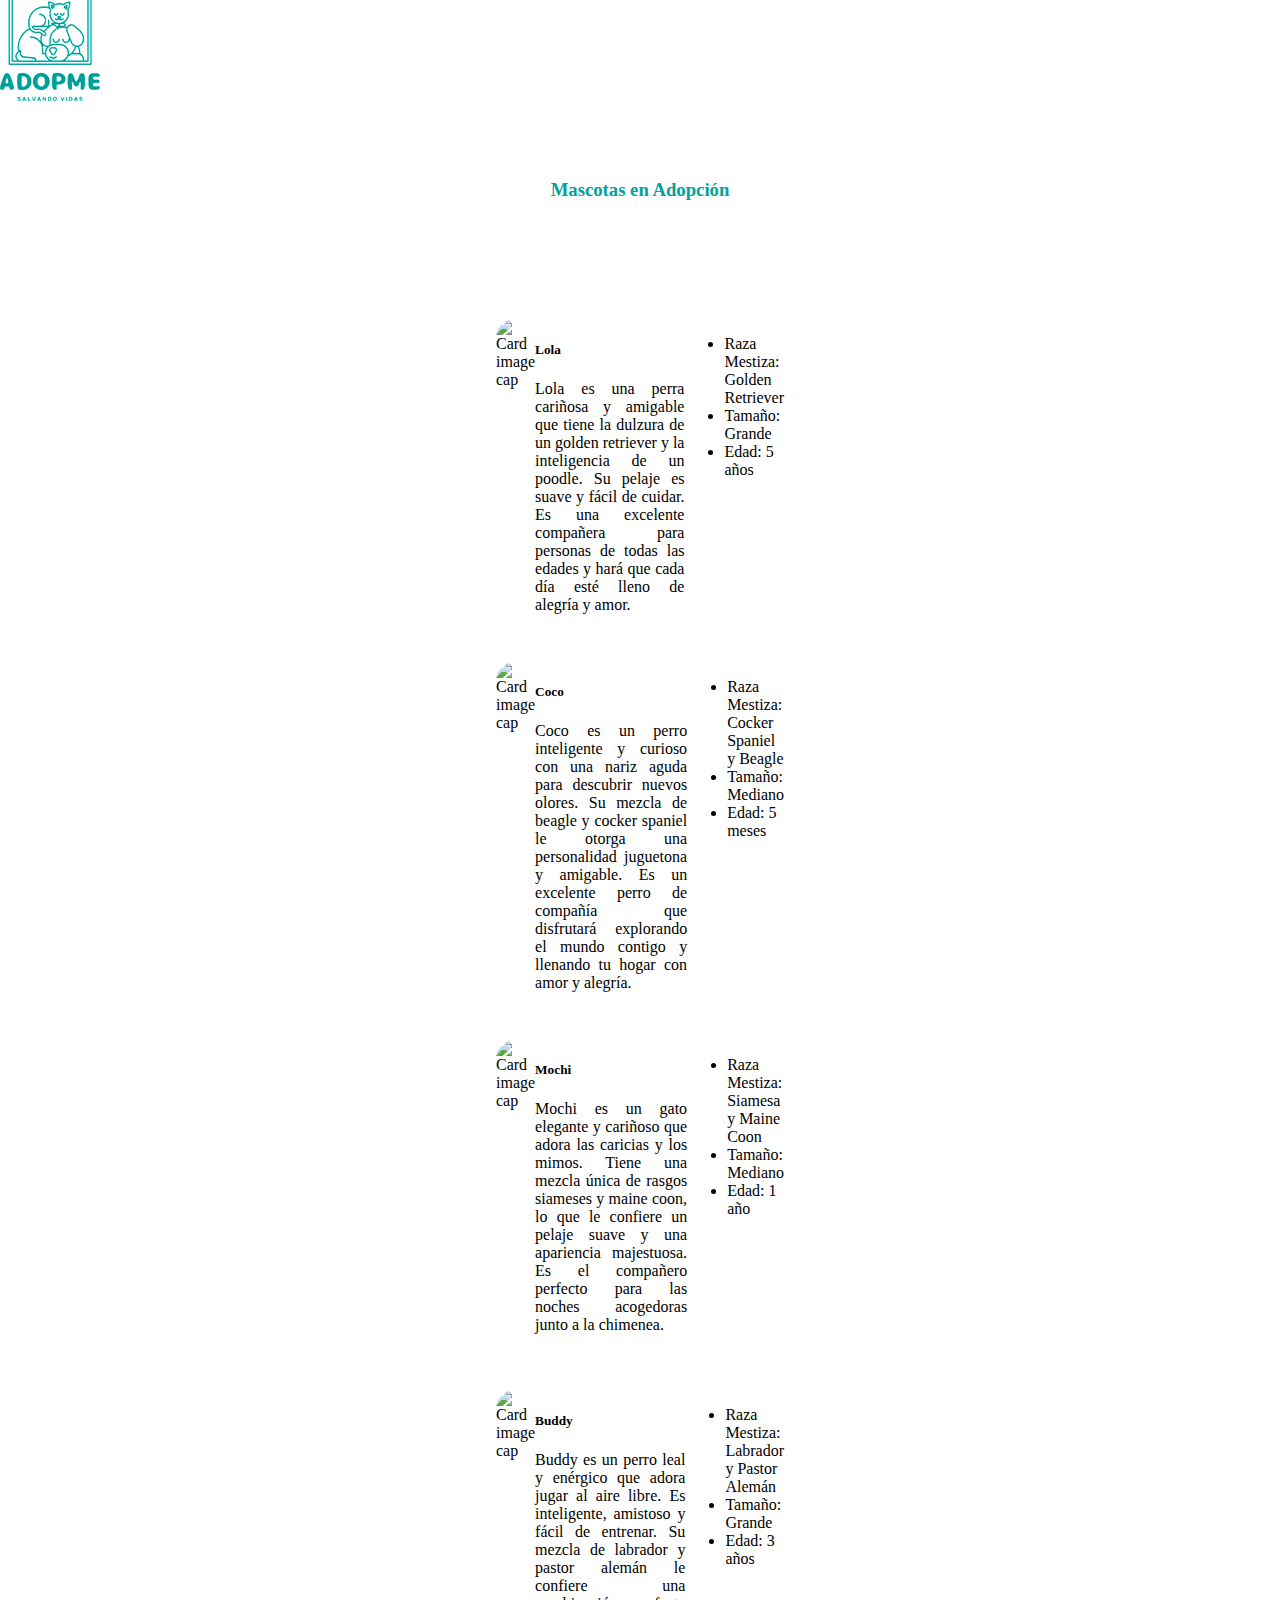
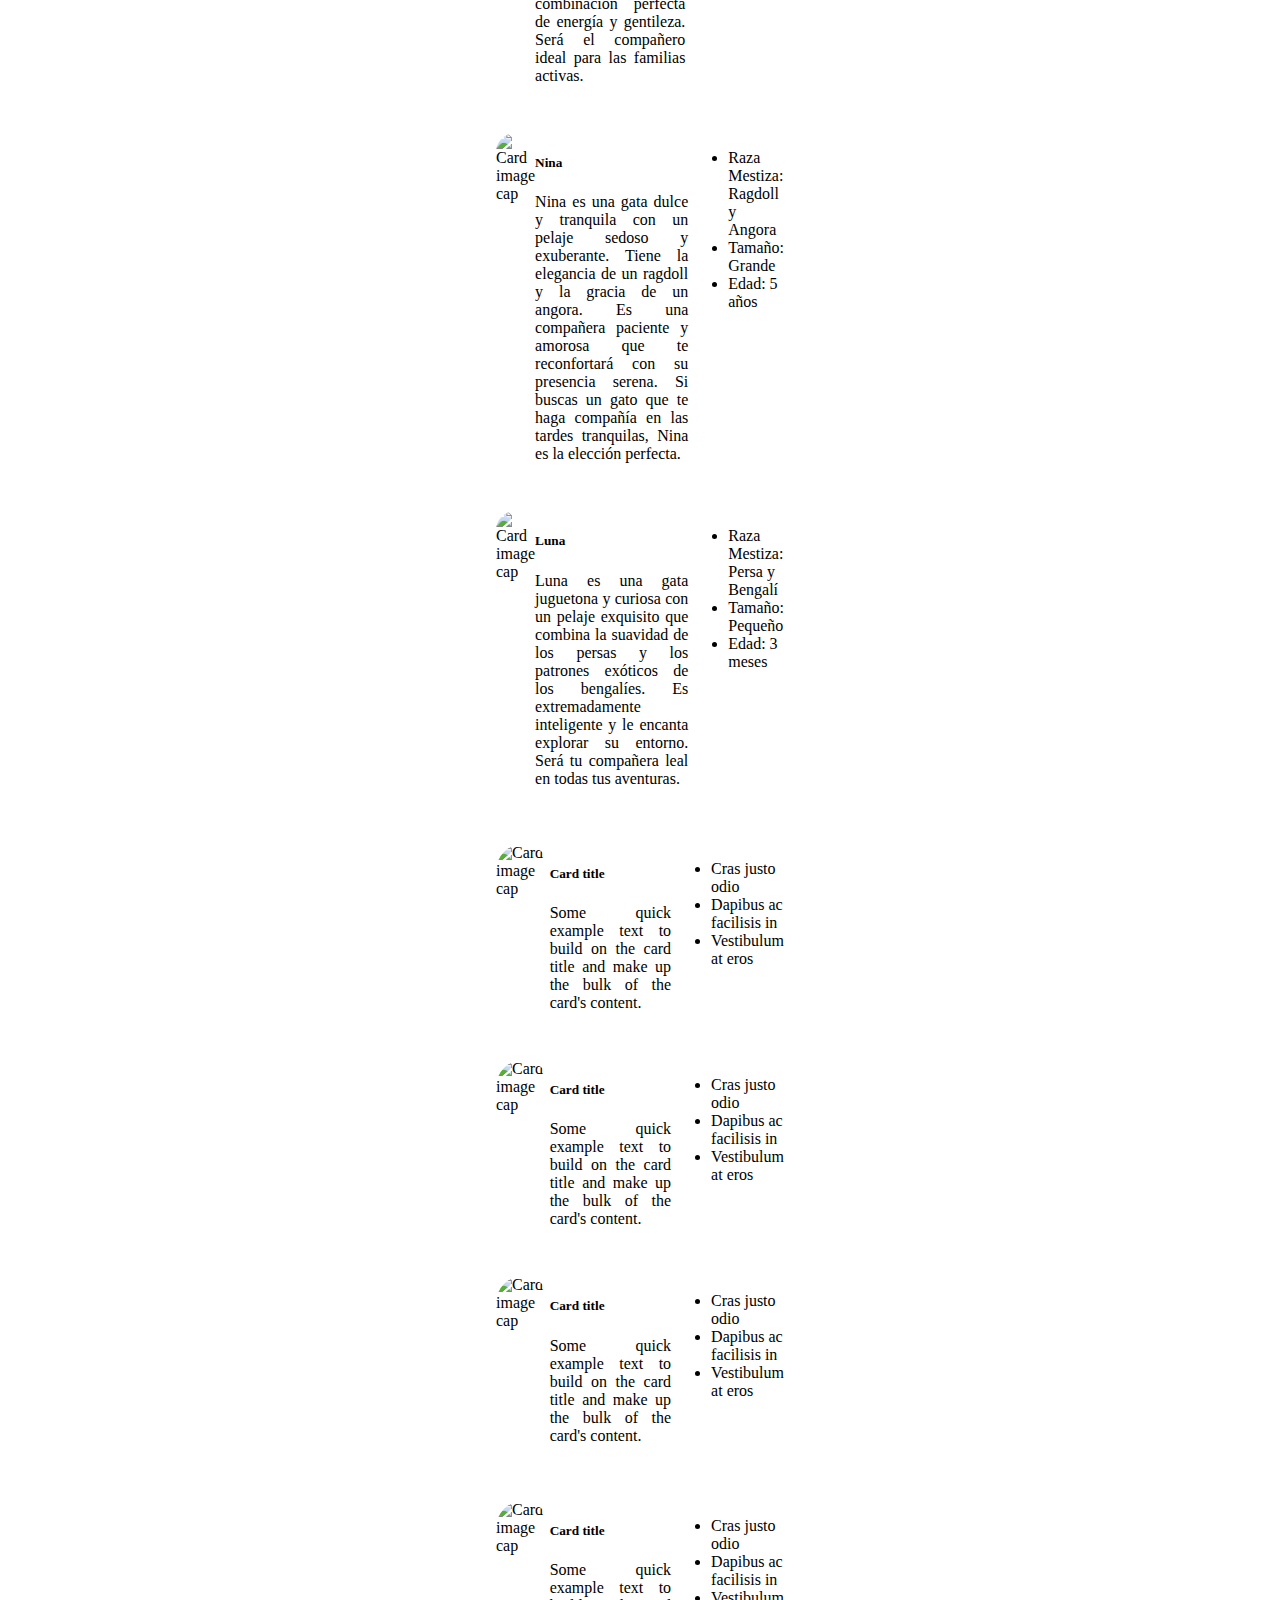
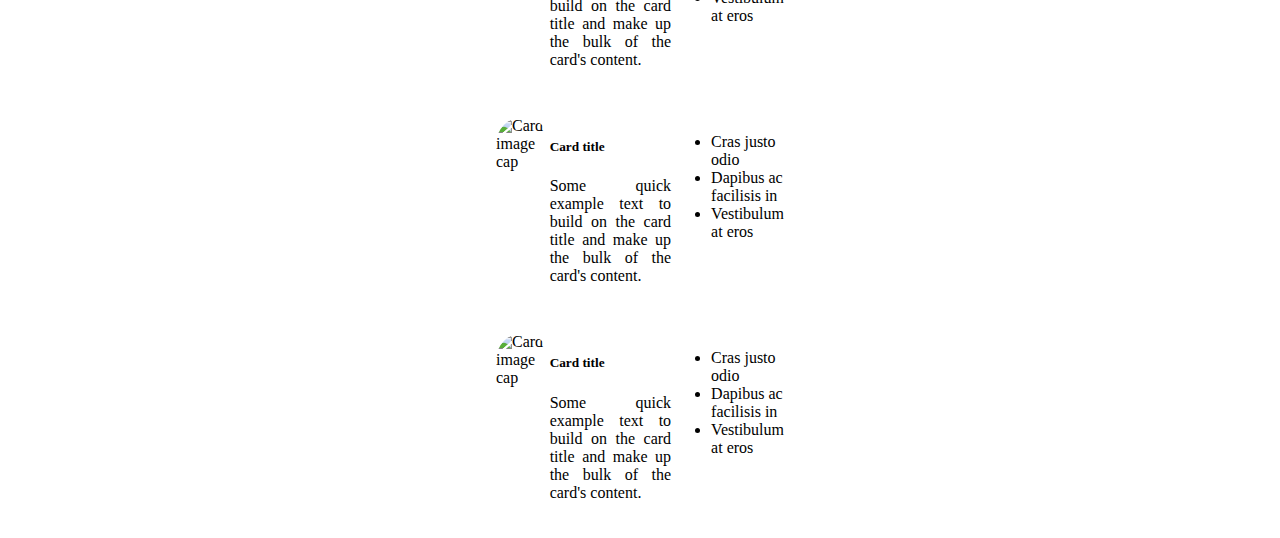
==== commit 303d2763: "Update pets.html" ====
--- a/docs/pets.html
+++ b/docs/pets.html
@@ -123,17 +123,16 @@
                     <div class="col-sm">
                         <div class="card" style="width: 18rem;">
                             <img class="card-img-top"
-                                src="https://hips.hearstapps.com/hmg-prod/images/gettyimages-695480884-64f8446a4e85d.jpg"
-                                alt="Card image cap">
-                            <div class="card-body">
-                                <h5 class="card-title">Card title</h5>
-                                <p class="card-text">Some quick example text to build on the card title and make up the
-                                    bulk of the card's content.</p>
-                            </div>
-                            <ul class="list-group list-group-flush">
-                                <li class="list-group-item">Cras justo odio</li>
-                                <li class="list-group-item">Dapibus ac facilisis in</li>
-                                <li class="list-group-item">Vestibulum at eros</li>
+                                src="https://encrypted-tbn0.gstatic.com/images?q=tbn:ANd9GcTBlCBoalanYIH7wnG1G3T8JO_RDAui1dq0qsM549NNbbtytse3wLFiXL4wL_dIoaUgND4&usqp=CAU"
+                                alt="Card image cap">
+                            <div class="card-body">
+                                <h5 class="card-title">Luna</h5>
+                                <p class="card-text">Luna es una gata juguetona y curiosa con un pelaje exquisito que combina la suavidad de los persas y los patrones exóticos de los bengalíes. Es extremadamente inteligente y le encanta explorar su entorno. Será tu compañera leal en todas tus aventuras.</p>
+                            </div>
+                            <ul class="list-group list-group-flush">
+                                <li class="list-group-item">Raza Mestiza: Persa y Bengalí</li>
+                                <li class="list-group-item">Tamaño: Pequeño</li>
+                                <li class="list-group-item">Edad: 3 meses</li>
                             </ul>
                         </div>
                     </div>
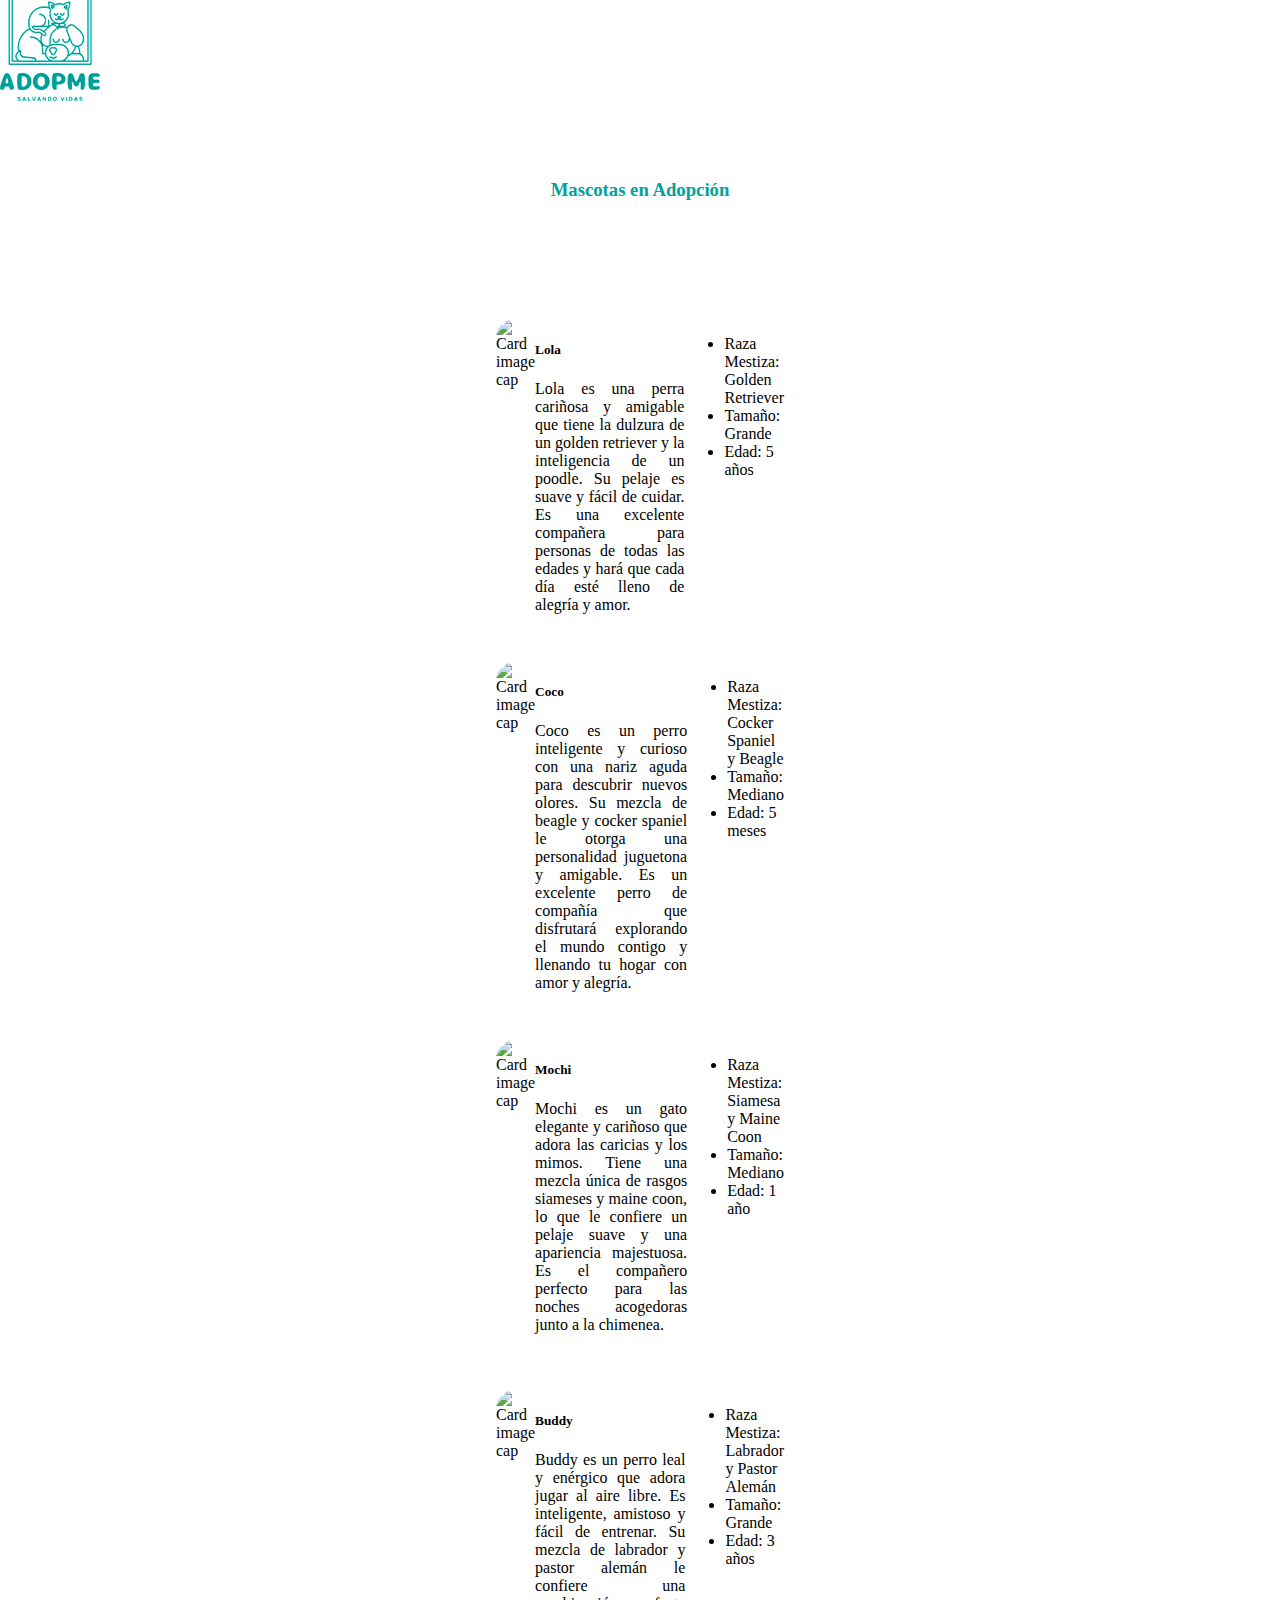
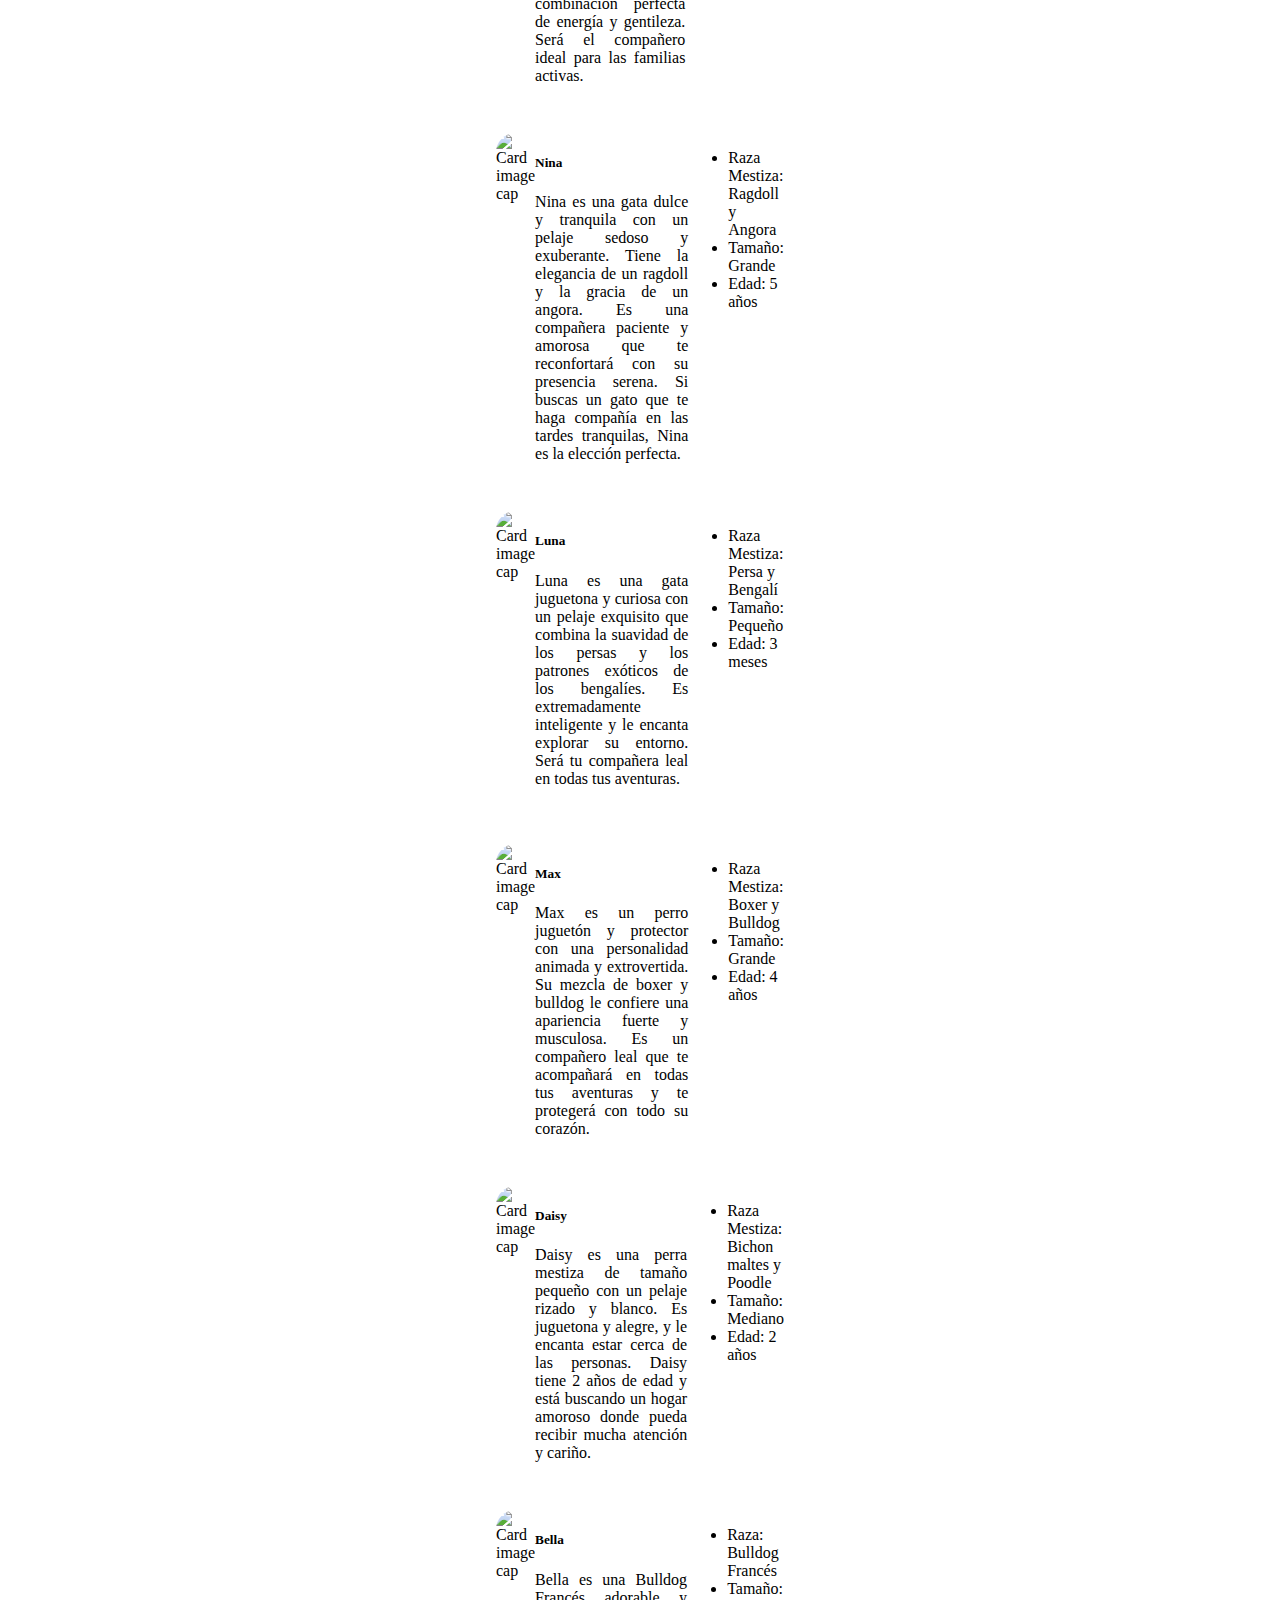
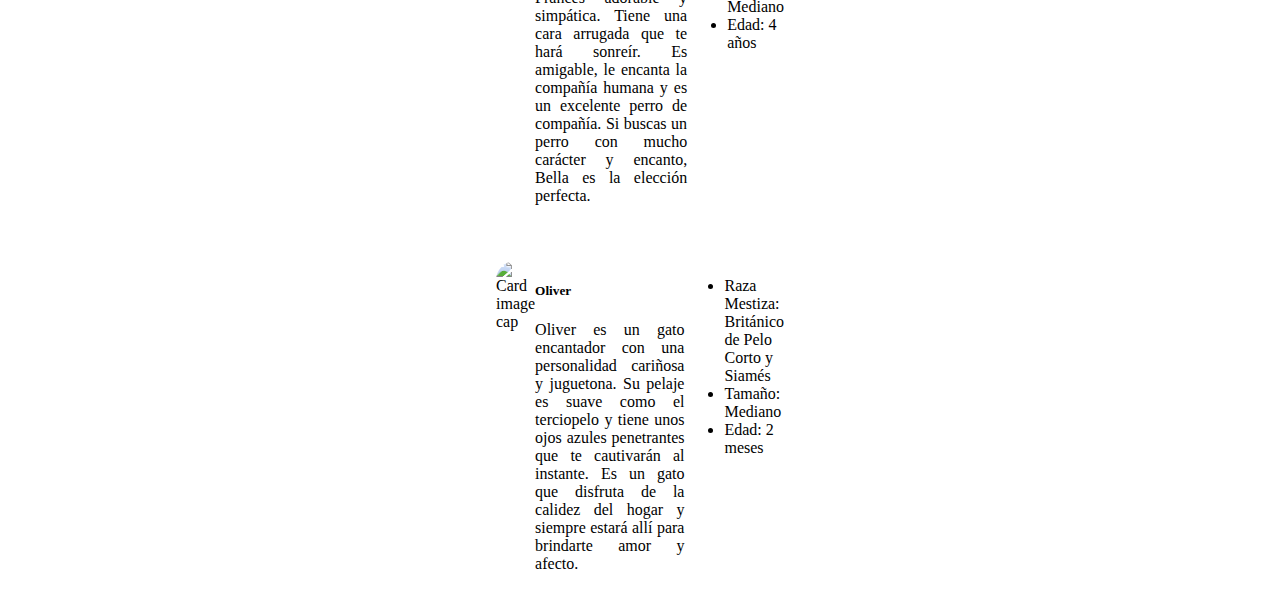
==== commit 77dd6a68: "Update pets.html" ====
--- a/docs/pets.html
+++ b/docs/pets.html
@@ -75,7 +75,10 @@
                                 alt="Card image cap">
                             <div class="card-body">
                                 <h5 class="card-title">Mochi</h5>
-                                <p class="card-text">Mochi es un gato elegante y cariñoso que adora las caricias y los mimos. Tiene una mezcla única de rasgos siameses y maine coon, lo que le confiere un pelaje suave y una apariencia majestuosa. Es el compañero perfecto para las noches acogedoras junto a la chimenea.</p>
+                                <p class="card-text">Mochi es un gato elegante y cariñoso que adora las caricias y los
+                                    mimos. Tiene una mezcla única de rasgos siameses y maine coon, lo que le confiere un
+                                    pelaje suave y una apariencia majestuosa. Es el compañero perfecto para las noches
+                                    acogedoras junto a la chimenea.</p>
                             </div>
                             <ul class="list-group list-group-flush">
                                 <li class="list-group-item">Raza Mestiza: Siamesa y Maine Coon</li>
@@ -95,7 +98,10 @@
                                 alt="Card image cap">
                             <div class="card-body">
                                 <h5 class="card-title">Buddy</h5>
-                                <p class="card-text"> Buddy es un perro leal y enérgico que adora jugar al aire libre. Es inteligente, amistoso y fácil de entrenar. Su mezcla de labrador y pastor alemán le confiere una combinación perfecta de energía y gentileza. Será el compañero ideal para las familias activas.</p>
+                                <p class="card-text"> Buddy es un perro leal y enérgico que adora jugar al aire libre.
+                                    Es inteligente, amistoso y fácil de entrenar. Su mezcla de labrador y pastor alemán
+                                    le confiere una combinación perfecta de energía y gentileza. Será el compañero ideal
+                                    para las familias activas.</p>
                             </div>
                             <ul class="list-group list-group-flush">
                                 <li class="list-group-item">Raza Mestiza: Labrador y Pastor Alemán</li>
@@ -111,7 +117,11 @@
                                 alt="Card image cap">
                             <div class="card-body">
                                 <h5 class="card-title">Nina</h5>
-                                <p class="card-text">Nina es una gata dulce y tranquila con un pelaje sedoso y exuberante. Tiene la elegancia de un ragdoll y la gracia de un angora. Es una compañera paciente y amorosa que te reconfortará con su presencia serena. Si buscas un gato que te haga compañía en las tardes tranquilas, Nina es la elección perfecta.</p>
+                                <p class="card-text">Nina es una gata dulce y tranquila con un pelaje sedoso y
+                                    exuberante. Tiene la elegancia de un ragdoll y la gracia de un angora. Es una
+                                    compañera paciente y amorosa que te reconfortará con su presencia serena. Si buscas
+                                    un gato que te haga compañía en las tardes tranquilas, Nina es la elección perfecta.
+                                </p>
                             </div>
                             <ul class="list-group list-group-flush">
                                 <li class="list-group-item">Raza Mestiza: Ragdoll y Angora</li>
@@ -127,7 +137,10 @@
                                 alt="Card image cap">
                             <div class="card-body">
                                 <h5 class="card-title">Luna</h5>
-                                <p class="card-text">Luna es una gata juguetona y curiosa con un pelaje exquisito que combina la suavidad de los persas y los patrones exóticos de los bengalíes. Es extremadamente inteligente y le encanta explorar su entorno. Será tu compañera leal en todas tus aventuras.</p>
+                                <p class="card-text">Luna es una gata juguetona y curiosa con un pelaje exquisito que
+                                    combina la suavidad de los persas y los patrones exóticos de los bengalíes. Es
+                                    extremadamente inteligente y le encanta explorar su entorno. Será tu compañera leal
+                                    en todas tus aventuras.</p>
                             </div>
                             <ul class="list-group list-group-flush">
                                 <li class="list-group-item">Raza Mestiza: Persa y Bengalí</li>
@@ -143,109 +156,78 @@
                     <div class="col-sm">
                         <div class="card" style="width: 18rem;">
                             <img class="card-img-top"
-                                src="https://hips.hearstapps.com/hmg-prod/images/gettyimages-695480884-64f8446a4e85d.jpg"
-                                alt="Card image cap">
-                            <div class="card-body">
-                                <h5 class="card-title">Card title</h5>
-                                <p class="card-text">Some quick example text to build on the card title and make up the
-                                    bulk of the card's content.</p>
-                            </div>
-                            <ul class="list-group list-group-flush">
-                                <li class="list-group-item">Cras justo odio</li>
-                                <li class="list-group-item">Dapibus ac facilisis in</li>
-                                <li class="list-group-item">Vestibulum at eros</li>
-                            </ul>
-                        </div>
-                    </div>
-                    <div class="col-sm">
-                        <div class="card" style="width: 18rem;">
-                            <img class="card-img-top"
-                                src="https://hips.hearstapps.com/hmg-prod/images/gettyimages-695480884-64f8446a4e85d.jpg"
-                                alt="Card image cap">
-                            <div class="card-body">
-                                <h5 class="card-title">Card title</h5>
-                                <p class="card-text">Some quick example text to build on the card title and make up the
-                                    bulk of the card's content.</p>
-                            </div>
-                            <ul class="list-group list-group-flush">
-                                <li class="list-group-item">Cras justo odio</li>
-                                <li class="list-group-item">Dapibus ac facilisis in</li>
-                                <li class="list-group-item">Vestibulum at eros</li>
-                            </ul>
-                        </div>
-                    </div>
-                    <div class="col-sm">
-                        <div class="card" style="width: 18rem;">
-                            <img class="card-img-top"
-                                src="https://hips.hearstapps.com/hmg-prod/images/gettyimages-695480884-64f8446a4e85d.jpg"
-                                alt="Card image cap">
-                            <div class="card-body">
-                                <h5 class="card-title">Card title</h5>
-                                <p class="card-text">Some quick example text to build on the card title and make up the
-                                    bulk of the card's content.</p>
-                            </div>
-                            <ul class="list-group list-group-flush">
-                                <li class="list-group-item">Cras justo odio</li>
-                                <li class="list-group-item">Dapibus ac facilisis in</li>
-                                <li class="list-group-item">Vestibulum at eros</li>
-                            </ul>
-                        </div>
-                    </div>
-                </div>
-            </div>
-            <div class="container">
-                <div class="row">
-                    <div class="col-sm">
-                        <div class="card" style="width: 18rem;">
-                            <img class="card-img-top"
-                                src="https://hips.hearstapps.com/hmg-prod/images/gettyimages-695480884-64f8446a4e85d.jpg"
-                                alt="Card image cap">
-                            <div class="card-body">
-                                <h5 class="card-title">Card title</h5>
-                                <p class="card-text">Some quick example text to build on the card title and make up the
-                                    bulk of the card's content.</p>
-                            </div>
-                            <ul class="list-group list-group-flush">
-                                <li class="list-group-item">Cras justo odio</li>
-                                <li class="list-group-item">Dapibus ac facilisis in</li>
-                                <li class="list-group-item">Vestibulum at eros</li>
-                            </ul>
-                        </div>
-                    </div>
-                    <div class="col-sm">
-                        <div class="card" style="width: 18rem;">
-                            <img class="card-img-top"
-                                src="https://hips.hearstapps.com/hmg-prod/images/gettyimages-695480884-64f8446a4e85d.jpg"
-                                alt="Card image cap">
-                            <div class="card-body">
-                                <h5 class="card-title">Card title</h5>
-                                <p class="card-text">Some quick example text to build on the card title and make up the
-                                    bulk of the card's content.</p>
-                            </div>
-                            <ul class="list-group list-group-flush">
-                                <li class="list-group-item">Cras justo odio</li>
-                                <li class="list-group-item">Dapibus ac facilisis in</li>
-                                <li class="list-group-item">Vestibulum at eros</li>
-                            </ul>
-                        </div>
-                    </div>
-                    <div class="col-sm">
-                        <div class="card" style="width: 18rem;">
-                            <img class="card-img-top"
-                                src="https://hips.hearstapps.com/hmg-prod/images/gettyimages-695480884-64f8446a4e85d.jpg"
-                                alt="Card image cap">
-                            <div class="card-body">
-                                <h5 class="card-title">Card title</h5>
-                                <p class="card-text">Some quick example text to build on the card title and make up the
-                                    bulk of the card's content.</p>
-                            </div>
-                            <ul class="list-group list-group-flush">
-                                <li class="list-group-item">Cras justo odio</li>
-                                <li class="list-group-item">Dapibus ac facilisis in</li>
-                                <li class="list-group-item">Vestibulum at eros</li>
-                            </ul>
-                        </div>
-                    </div>
+                                src="https://soyunperro.com/wp-content/uploads/2014/07/perromestizo.jpg"
+                                alt="Card image cap">
+                            <div class="card-body">
+                                <h5 class="card-title">Max</h5>
+                                <p class="card-text">Max es un perro juguetón y protector con una personalidad animada y
+                                    extrovertida. Su mezcla de boxer y bulldog le confiere una apariencia fuerte y
+                                    musculosa. Es un compañero leal que te acompañará en todas tus aventuras y te
+                                    protegerá con todo su corazón.</p>
+                            </div>
+                            <ul class="list-group list-group-flush">
+                                <li class="list-group-item">Raza Mestiza: Boxer y Bulldog</li>
+                                <li class="list-group-item">Tamaño: Grande</li>
+                                <li class="list-group-item">Edad: 4 años</li>
+                            </ul>
+                        </div>
+                    </div>
+                    <div class="col-sm">
+                        <div class="card" style="width: 18rem;">
+                            <img class="card-img-top"
+                                src="https://t2.ea.ltmcdn.com/es/posts/8/9/6/como_saber_si_un_bichon_maltes_es_autentico_25698_600.jpg"
+                                alt="Card image cap">
+                            <div class="card-body">
+                                <h5 class="card-title">Daisy</h5>
+                                <p class="card-text">Daisy es una perra mestiza de tamaño pequeño con un pelaje rizado y blanco. Es juguetona y alegre, y le encanta estar cerca de las personas. Daisy tiene 2 años de edad y está buscando un hogar amoroso donde pueda recibir mucha atención y cariño.</p>
+                            </div>
+                            <ul class="list-group list-group-flush">
+                                <li class="list-group-item">Raza Mestiza: Bichon maltes y Poodle</li>
+                                <li class="list-group-item">Tamaño: Mediano</li>
+                                <li class="list-group-item">Edad: 2 años</li>
+                            </ul>
+                        </div>
+                    </div>
+                    <div class="col-sm">
+                        <div class="card" style="width: 18rem;">
+                            <img class="card-img-top"
+                                src="https://www.eltiempo.com/files/article_main_1200/uploads/2022/07/17/62d46354b9981.jpeg"
+                                alt="Card image cap">
+                            <div class="card-body">
+                                <h5 class="card-title">Bella</h5>
+                                <p class="card-text">Bella es una Bulldog Francés adorable y simpática. Tiene una cara arrugada que te hará sonreír. Es amigable, le encanta la compañía humana y es un excelente perro de compañía. Si buscas un perro con mucho carácter y encanto, Bella es la elección perfecta.</p>
+                            </div>
+                            <ul class="list-group list-group-flush">
+                                <li class="list-group-item">Raza: Bulldog Francés</li>
+                                <li class="list-group-item">Tamaño: Mediano</li>
+                                <li class="list-group-item">Edad: 4 años</li>
+                            </ul>
+                        </div>
+                    </div>
+                </div>
+            </div>
+            <div class="container">
+                <div class="row">
+                    <div class="col-sm">
+                        <div class="card" style="width: 18rem;">
+                            <img class="card-img-top"
+                                src="https://us.123rf.com/450wm/evdoha/evdoha1602/evdoha160200665/53953824-peque%C3%B1o-gatito-gris-y-blanco-tres-semanas.jpg"
+                                alt="Card image cap">
+                            <div class="card-body">
+                                <h5 class="card-title">Oliver</h5>
+                                <p class="card-text">Oliver es un gato encantador con una personalidad cariñosa y
+                                    juguetona. Su pelaje es suave como el terciopelo y tiene unos ojos azules
+                                    penetrantes que te cautivarán al instante. Es un gato que disfruta de la calidez del
+                                    hogar y siempre estará allí para brindarte amor y afecto.</p>
+                            </div>
+                            <ul class="list-group list-group-flush">
+                                <li class="list-group-item">Raza Mestiza: Británico de Pelo Corto y Siamés</li>
+                                <li class="list-group-item">Tamaño: Mediano</li>
+                                <li class="list-group-item">Edad: 2 meses</li>
+                            </ul>
+                        </div>
+                    </div>
+                    
                 </div>
             </div>
         </section>
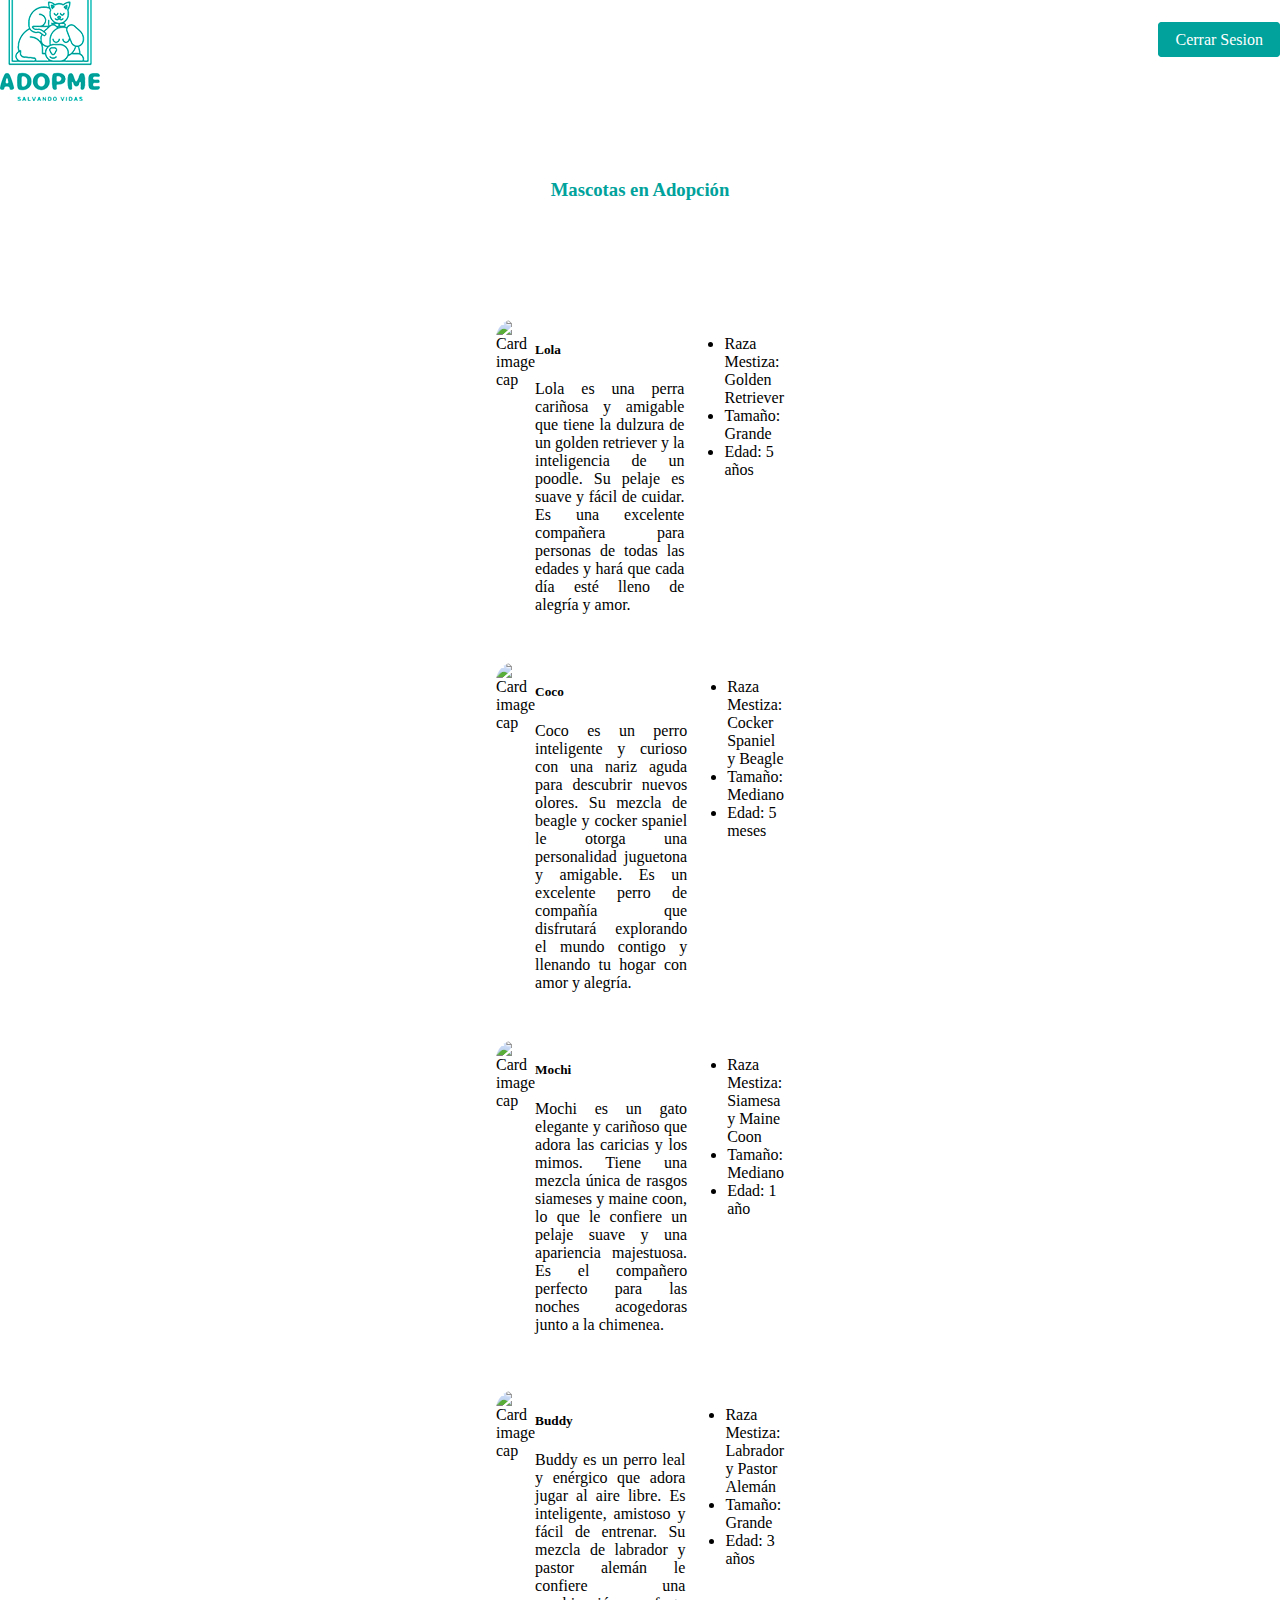
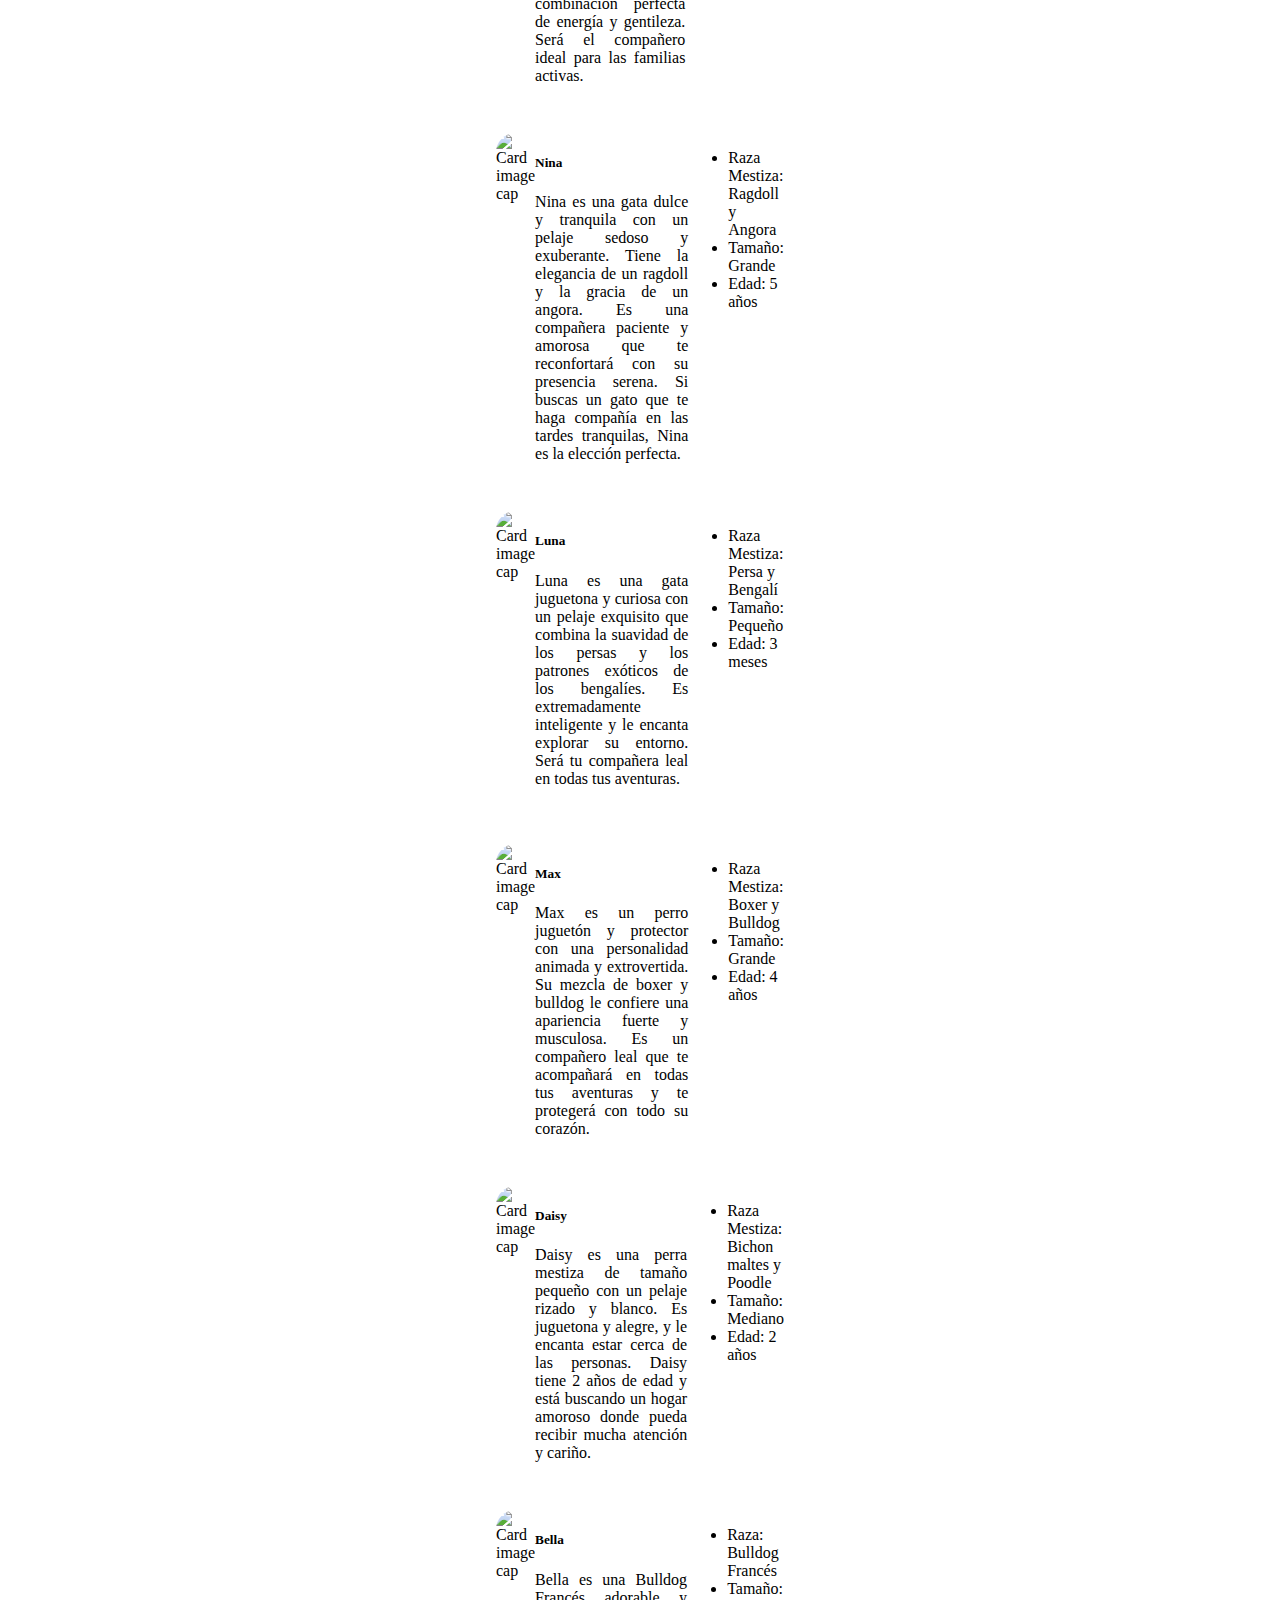
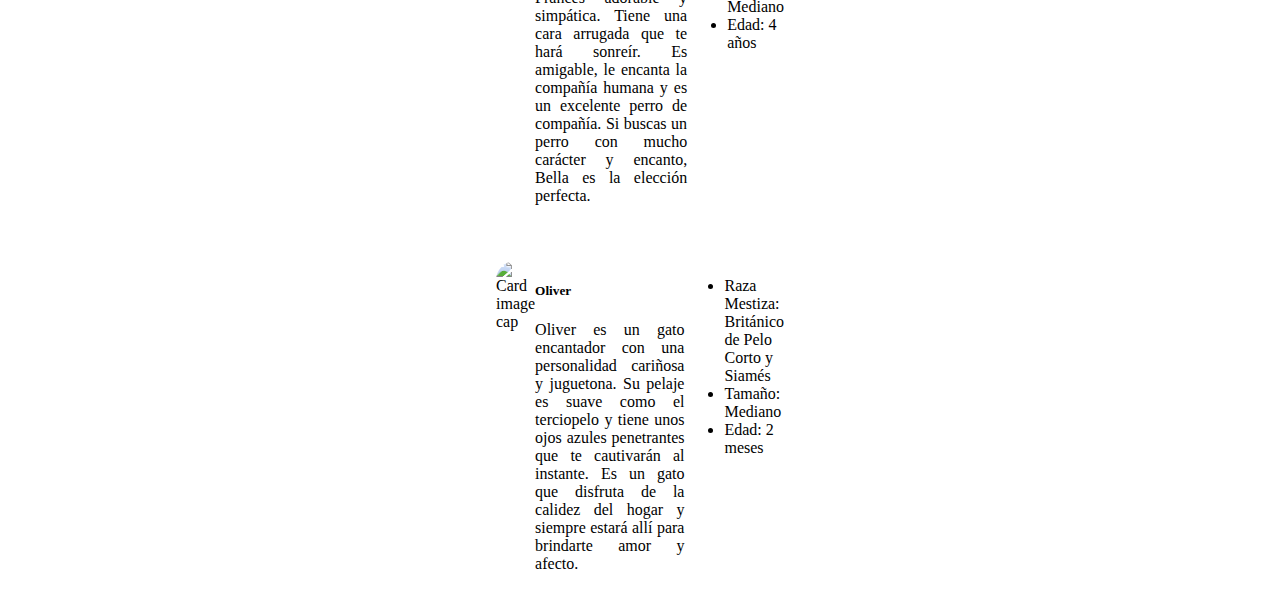
==== commit 9fb3ed2d: "Update pets.html" ====
--- a/docs/pets.html
+++ b/docs/pets.html
@@ -19,6 +19,11 @@
                 <img src="logo.png" alt="Logo">
             </div>
         </a>
+        <div class="menu">
+            <ul class="main-menu">
+                <li><a class="btn-main" href="index.html">Cerrar Sesion</a> </li>
+            </ul>
+        </div>
     </nav>
 
     </nav>
